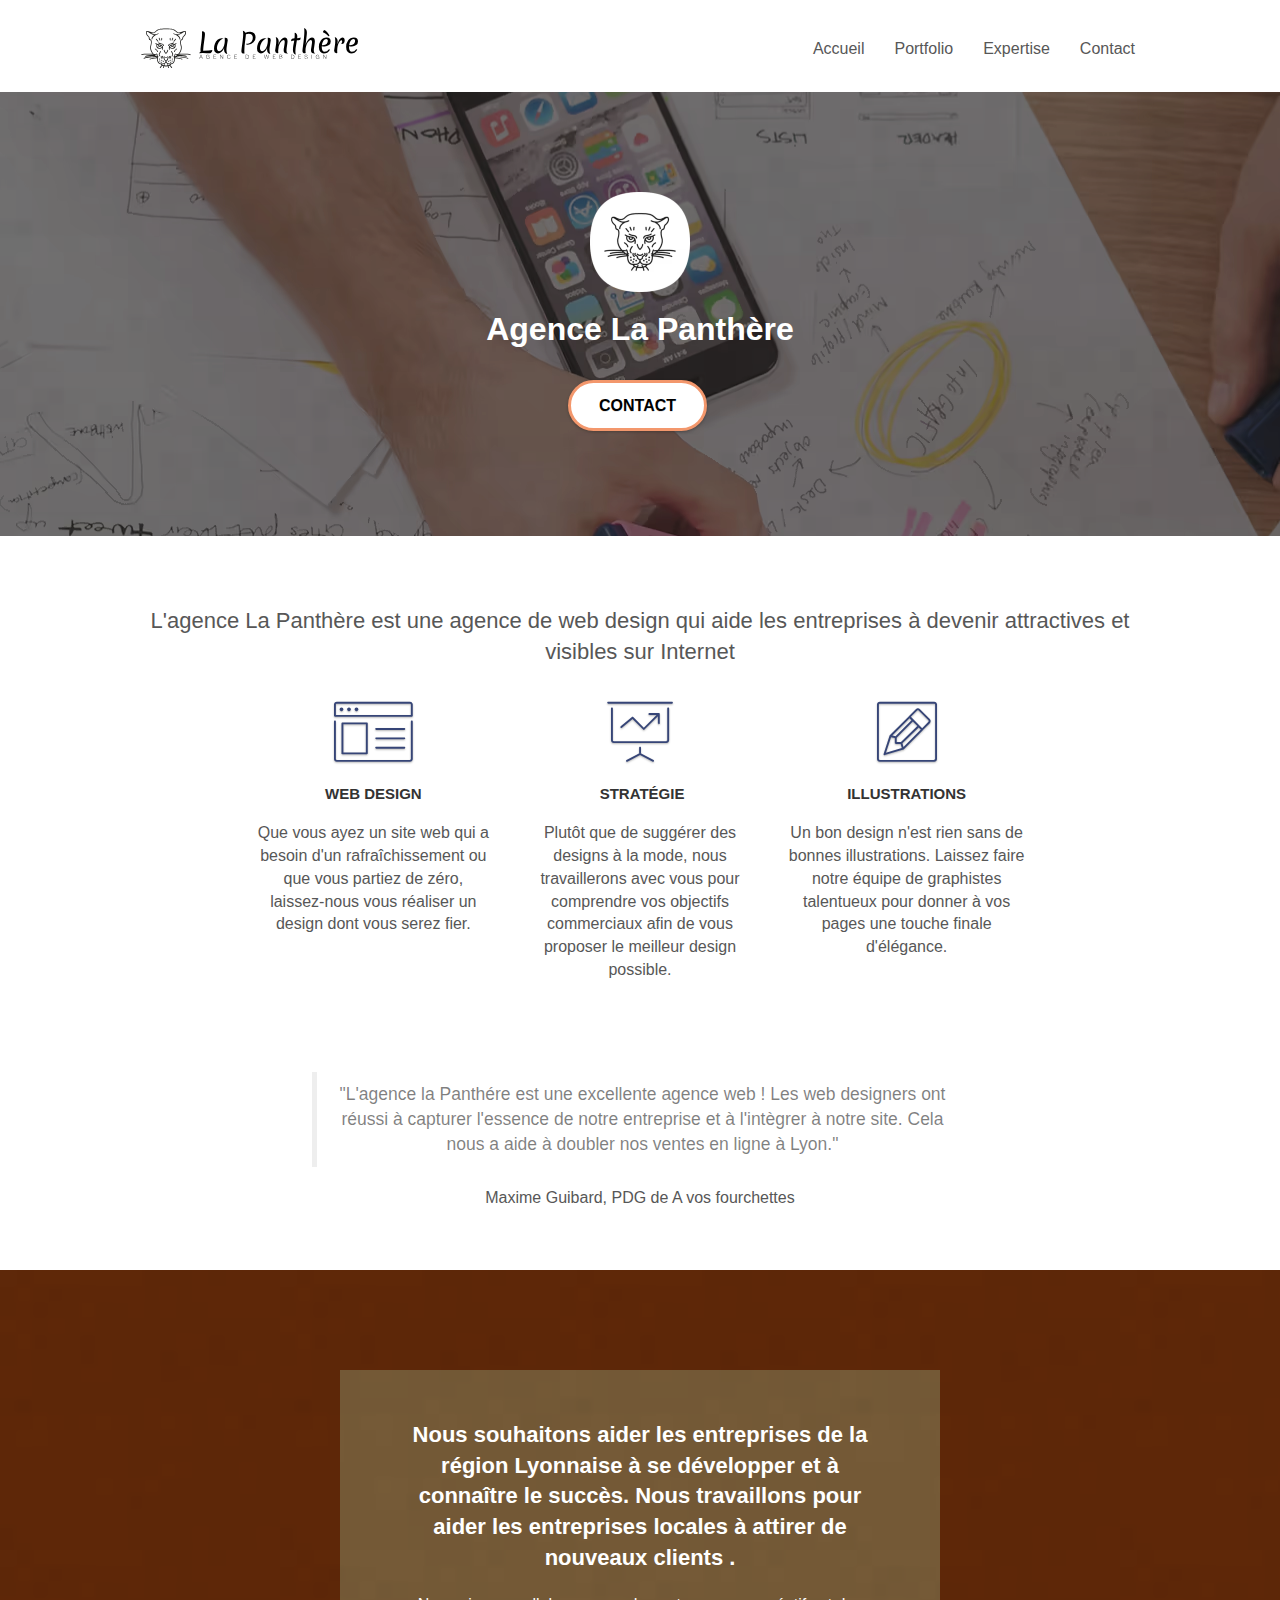
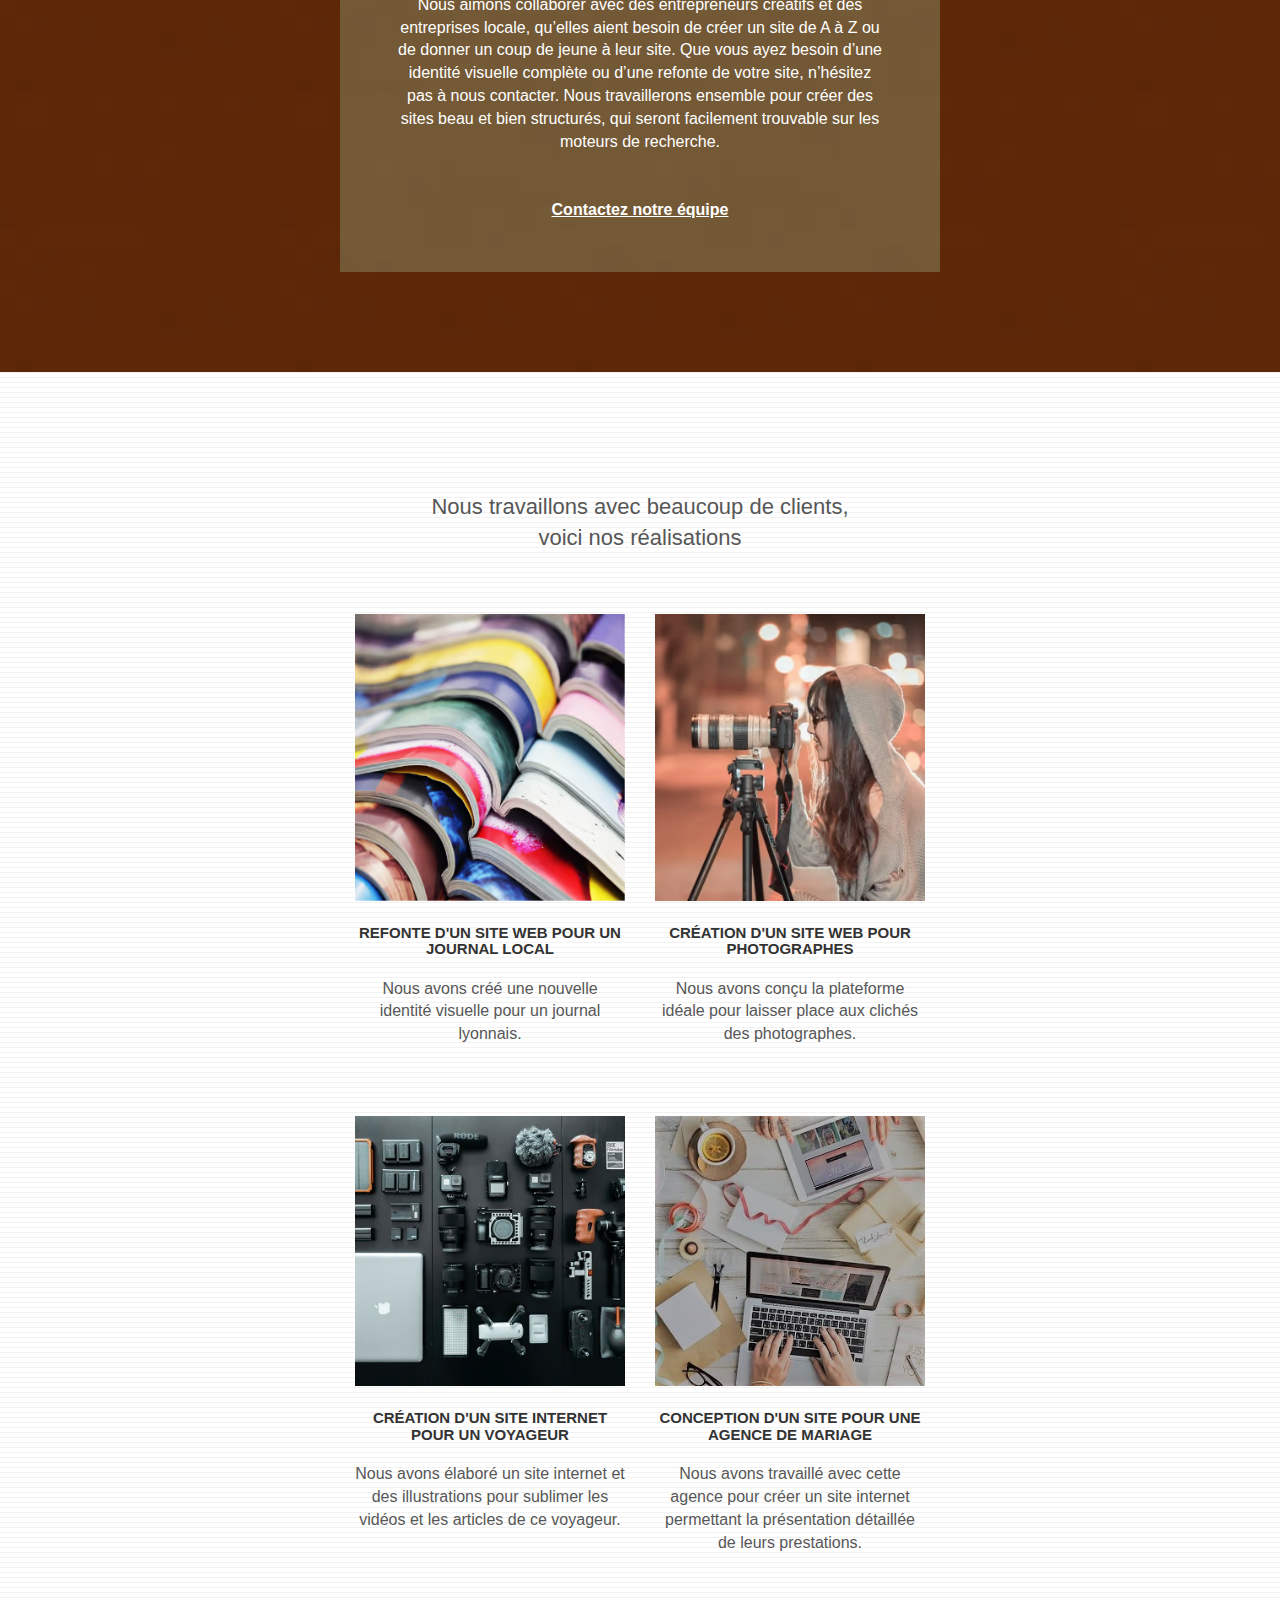
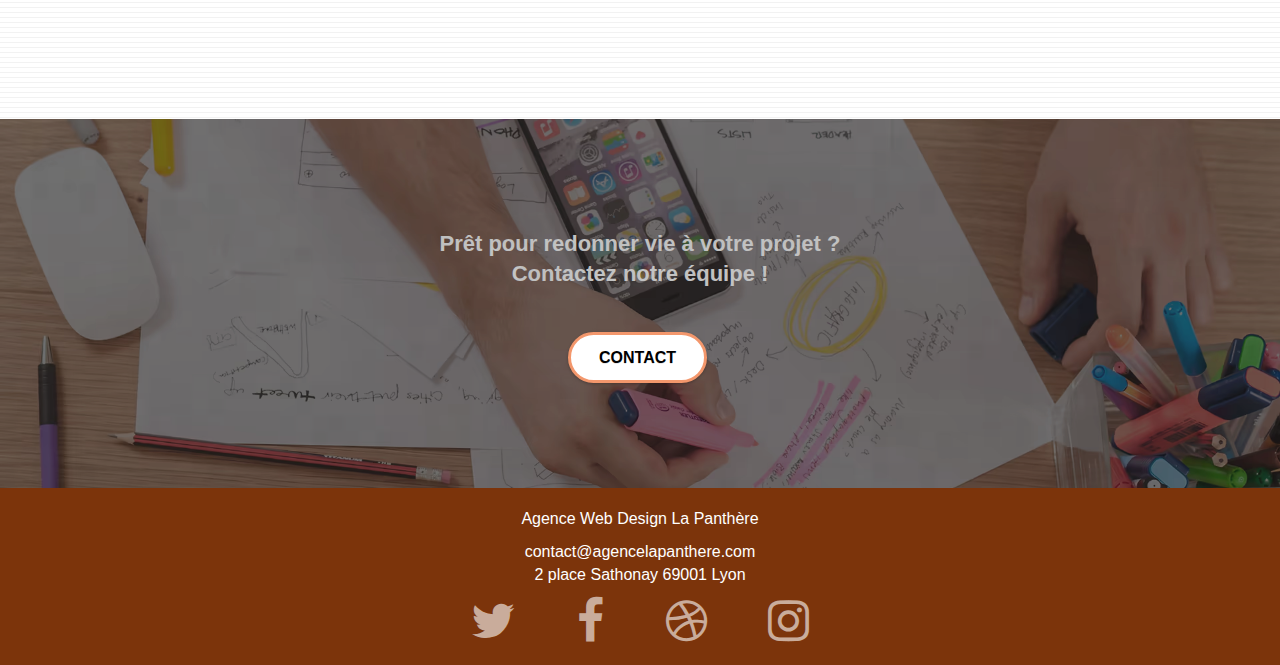
==== index.html @ c42a7b53 "gestion des images" ====
<!doctype html>
<html lang="fr">
<head>
    <meta charset="utf-8">
	<meta name="description" content=" A Lyon, La Panthère est une agence de web design dotée d’une équipe de graphistes talentueux. Après étude sérieuse de vos objectifs commerciaux, l’agence aide votre entreprise à créer son site internet unique pour se démarquer de vos concurrents.">
    <meta name="viewport" content="width=device-width, initial-scale=1.0, viewport-fit=cover">
	<meta http-equiv="cache-control" content="no-cache">
	<meta name="robots" content="all">
    
	<link rel="canonical" href="https://lysianebo.github.io/LaPanthere/">
	<link rel="shortcut icon" type="image/jpg" href="img/favicon.jpg">

    <link rel="stylesheet" type="text/css" href="css/et-line.css">
    <link rel="stylesheet" type="text/css" href="css/font-awesome.css">
    <link rel="stylesheet" type="text/css" href="css/bootstrap.css">
	<link rel="stylesheet" type="text/css" href="css/style.css">

    <title>Première Agence Web Design à Lyon Contact</title>
    
</head>
<body>
	<!-- Principal conteneur -->
	<main class="page-container">
		<!-- bloc-0 -->
		<section class="bloc bgc-white l-bloc " id="bloc-0">
			<div class="container bloc-sm">
				<nav class="navbar row">
					<div class="navbar-header">
						<a class="navbar-brand" href="index.html"><img src="img/agence-la-panthere-monochrome.svg" alt="logo de l'entreprise webdesign la panthère" height="40" /></a>
						<button id="nav-toggle" type="button" class="ui-navbar-toggle navbar-toggle" data-toggle="collapse" data-target=".navbar-1">
							<span class="sr-only">Toggle navigation</span><span class="icon-bar"></span><span class="icon-bar"></span><span class="icon-bar"></span>
						</button>
					</div>
					<div class="collapse navbar-collapse navbar-1 special-dropdown-nav">
						<ul class="site-navigation nav navbar-nav">
							<li><a href="#bloc-1-hero" title="Présentation">Accueil</a></li>
							<li><a href="#bloc-4-portfolio" title="Visitez notre portfolio">Portfolio</a></li>
							<li><a href="#bloc-2-services" title="Nos compétences">Expertise</a></li>
							<li><a href="contact.html" title="Contactez-nous">Contact</a></li>
						</ul>
					</div>
				</nav>
			</div>
		</section>
		<!-- bloc-0 END -->
		<!-- bloc-1-presentation -->
		<section class="bloc bgc-dark-slate-blue bg-banniere d-bloc bg-t-edge bloc-bg-texture texture-paper b-parallax" id="bloc-1-hero">
			<div class="container bloc-lg">
				<div class="row tight-width-whitespace">
					<div class="col-sm-12">
						<img src="img/logo.avif" class="center-block image-resize-mode" width="100" alt="logo de l'agence  lyonnaise web design la panthère" >
						<h1 class="text-center hero-bloc-text tc-white">
							Agence La Panthère
						</h1>
						<div class="text-center">
							<a href="contact.html#form_1" class="btn btn-lg btn-clean btn-rd cta-hero btn-atomic-tangerine"
							  id="cta-hero" title="formulaire de contact">Contact</a>
						  </div>
					</div>
				</div>
			</div>
		</section>
		<!-- bloc-1-presentation END -->
		<!-- bloc-2-services -->
		<section class="bloc bgc-white l-bloc" id="bloc-2-services">
			<div class="container bloc-md">
				<div class="row">
					<h2 class="col-sm-12 text-center">
						L'agence La Panthère est une agence de web design qui aide les entreprises à devenir attractives et visibles sur Internet
					</h2>
				</div>
				<div class="row voffset-lg med-width-whitespace">
					<div class="col-sm-4">
						<div class="text-center">
							<span class="et-icon-browser sm-shadow icon-dark-slate-blue icons icon-lg"></span>
						</div>
						<h3 class="mg-md text-center">
							Web design
						</h3>
						<p class="text-center ">
							Que vous ayez un site web qui a besoin d'un rafraîchissement ou que vous partiez de zéro, laissez-nous vous réaliser un design dont vous serez fier.
						</p>
					</div>
					<div class="col-sm-4">
						<div class="text-center">
							<span class="et-icon-presentation sm-shadow icon-dark-slate-blue icons icon-lg"></span>
						</div>
						<h3 class="mg-md text-center">
							&nbsp;Stratégie
						</h3>
						<p class="text-center ">
							Plutôt que de suggérer des designs à la mode, nous travaillerons avec vous pour comprendre vos objectifs commerciaux afin de vous proposer le meilleur design possible.<br>
						</p>
					</div>
					<div class="col-sm-4">
						<div class="text-center">
							<span class="et-icon-edit sm-shadow icon-dark-slate-blue icons icon-lg"></span>
						</div>
						<h3 class="mg-md text-center">
							Illustrations
						</h3>
						<p class="text-center ">
							Un bon design n'est rien sans de bonnes illustrations. Laissez faire notre équipe de graphistes talentueux pour donner à vos pages une touche finale d'élégance.
						</p>
					</div>
				</div>
				<div class="row voffset-lg voffset">
					<div class="col-xs-12 col-md-8 col-md-offset-2 text-center">
						<blockquote class="temoignage">
							"L'agence la Panthére est une excellente agence web ! Les web designers ont réussi à capturer l'essence de notre entreprise et à l'intègrer à notre site. Cela nous a aide à doubler nos ventes en ligne à Lyon."
						</blockquote>
							<p class="temoignage">Maxime Guibard, PDG de A vos fourchettes</p>
					</div>
				</div>
			</div>
		</section>
		<!-- bloc-2-services END -->
		<!-- bloc-3-what-i-do -->
		<section class="bloc tc-white bgc-atomic-tangerine bg-presentation d-bloc bloc-bg-texture texture-paper b-parallax" id="bloc-3-what-i-do">
			<div class="container bloc-lg">
				<div class="row tight-width-whitespace black-background">
					<div class="col-sm-12">
						<h2 class="mg-md text-center tc-white">
							Nous souhaitons aider les entreprises de la région Lyonnaise à se développer et à connaître le succès. Nous travaillons pour aider les entreprises locales à attirer de nouveaux clients .<br>
						</h2>
						<p class="text-center white">
							Nous aimons collaborer avec des entrepreneurs créatifs et des entreprises locale, qu’elles aient besoin de créer un site de A à Z ou de donner un coup de jeune à leur site. Que vous ayez besoin d’une identité visuelle complète ou d’une refonte de votre site, n’hésitez pas à nous contacter. Nous travaillerons ensemble pour créer des sites beau et bien structurés, qui seront facilement trouvable sur les moteurs de recherche. <br><br><br>
							<a class="ltc-white bold-link" href="mailto:contact@agencelapanthere.com">Contactez notre équipe</a>
						</p>
					</div>
				</div>
			</div>
		</section>
		<!-- bloc-3-what-i-do END -->
		<!-- bloc-4-portfolio -->
		<section class="bloc bgc-white bg-lines-h2-bg bg-repeat l-bloc" id="bloc-4-portfolio">
			<div class="container bloc-lg">
				<div class="row">
					<div class="col-sm-12 text-center">
						<h2>Nous travaillons avec beaucoup de clients, <br> voici nos réalisations</h2>
					</div>
				</div>
				<div class="row tight-width-whitespace portfolio-row">
					<div class="col-sm-6">
					  <a href="#" data-lightbox="img/journal.avif" data-gallery-id="gallery-1"
						data-caption="Refonte d'un site web pour un journal local" data-frame="snapshot-lb">
						<img src="img/journal.avif" class="img-responsive portfolio-thumb"
						  alt="Refonte site web journal local" width="320" height="320">
					  </a>
					  <h3 class="mg-md text-center text-width">
						Refonte d'un site web pour un journal local
					  </h3>
					  <p class="mg-md text-center text-width">
						Nous avons créé une nouvelle identité visuelle pour un journal
						lyonnais.
					  </p>
					</div>
					<div class="col-sm-6">
					  <a href="#" data-lightbox="img/photographe.avif" data-gallery-id="gallery-1"
						data-caption="Création d'un site web pour photographes" data-frame="snapshot-lb">
						<img src="img/photographe.avif" class="img-responsive portfolio-thumb"
						  alt="Création d'une plateforme pour photographes" width="320" height="320" >
					  </a>
					  <h3 class="mg-md text-center text-width">
						Création d'un site web pour photographes
					  </h3>
					  <p class="mg-md text-center text-width">
						Nous avons conçu la plateforme idéale pour laisser place aux
						clichés des photographes.
					  </p>
					</div>
				  </div>
				  <div class="row tight-width-whitespace portfolio-row">
					<div class="col-sm-6">
					  <a href="#" data-lightbox="img/voyageur.avif" data-gallery-id="gallery-1"
						data-caption="Création d'un site internet pour un voyageur" data-frame="snapshot-lb">
						<img src="img/voyageur.avif" class="img-responsive portfolio-thumb"
						  alt="Création d'un site web pour voyageur" width="320" height="320" loading="lazy">
					  </a>
					  <h3 class="mg-md text-center text-width">
						Création d'un site internet pour un voyageur
					  </h3>
					  <p class="mg-md text-center text-width">
						Nous avons élaboré un site internet et des illustrations pour
						sublimer les vidéos et les articles de ce voyageur.
					  </p>
					</div>
					<div class="col-sm-6">
					  <a href="#" data-lightbox="img/mariage.avif" data-gallery-id="gallery-1"
						data-caption="Conception d'un site pour une agence de mariage" data-frame="snapshot-lb">
						<img src="img/mariage.avif" class="img-responsive portfolio-thumb"
						  alt="Création d'un site web pour agence de mariage" width="320" height="320" loading="lazy">
					  </a>
					  <h3 class="mg-md text-center text-width">
						Conception d'un site pour une agence de mariage
					  </h3>
					  <p class="mg-md text-center text-width">
						Nous avons travaillé avec cette agence pour créer un site
						internet permettant la présentation détaillée de leurs
						prestations.
					  </p>
					</div>
				</div>
			</div>
		</section>
		<!-- bloc-4-portfolio END -->
		<!-- bloc-5-cta -->
		<section class="bloc bgc-dark-slate-blue bg-banniere d-bloc bloc-bg-texture texture-paper" id="bloc-5-cta">
			<div class="container bloc-lg">
				<div class="row">
					<h2 class="mg-md text-center tc-white">
						Prêt pour redonner vie à votre projet ?<br>Contactez notre équipe !
					</h2>
					<div class="col-sm-12 text-center">
						<a href="contact.html" class="btn btn-atomic-tangerine btn-clean btn-rd btn-lg cta-hero">Contact</a>
					</div>
				</div>
			</div>
		</section>
		<!-- bloc-5-cta END -->
	</main>
	<!-- Principal conteneur END -->
	<!-- Footer - bloc-8 -->
	<footer class="bloc bgc-atomic-tangerine d-bloc" id="bloc-8">
		<div class="container bloc-sm">
			<div class="row">
				<p class="text-center white">Agence Web Design La Panthère</p>
				<p class="text-center white">contact@agencelapanthere.com<br />2 place Sathonay 69001 Lyon</p>
				<div class="row row-no-gutters social">
					<a class="social" href="https://twitter.com/" aria-label="Twitter" title="Suivez-nous sur Twitter"
					target="_blank"><i class="fa fa-twitter icon-md"></i></a>
					<a class="social" href="https://fr-fr.facebook.com/" aria-label="Facebook"
					title="Suivez-nous sur Facebook" target="_blank"><i class="fa fa-facebook icon-md"></i></a>
					<a class="social" href="https://dribbble.com/" aria-label="Dribble" title="Suivez-nous sur Dribble"
					target="_blank"><i class="fa fa-dribbble icon-md"></i></a>
					<a class="social" href="https://www.instagram.com/" aria-label="Instagram"
					title="Suivez-nous sur Instagram" target="_blank"><i class="fa fa-instagram icon-md"></i></a>
				</div>
			</div>
		</div>
    </footer>
	<!-- Footer - bloc-8 END -->
	<!-- Scripts -->
	<script src="js/jquery-2.1.0.js"></script>
	<script src="js/bootstrap.js"></script>
	<script src="js/blocs.js"></script>
	<script src="js/jquery.touchSwipe.js"></script>
</body>
</html>
---- css/et-line.css ----
@font-face {
    font-family: et-line;
    src: url(../fonts/et-line.eot);
    src: url(../fonts/et-line.eot?#iefix) format('embedded-opentype'), url(../fonts/et-line.woff) format('woff'), url(../fonts/et-line.ttf) format('truetype'), url(../fonts/et-line.svg#et-line) format('svg');
    font-weight: 400;
    font-style: normal
}

.et-icon-adjustments,
.et-icon-alarmclock,
.et-icon-anchor,
.et-icon-aperture,
.et-icon-attachment,
.et-icon-bargraph,
.et-icon-basket,
.et-icon-beaker,
.et-icon-bike,
.et-icon-book-open,
.et-icon-briefcase,
.et-icon-browser,
.et-icon-calendar,
.et-icon-camera,
.et-icon-caution,
.et-icon-chat,
.et-icon-circle-compass,
.et-icon-clipboard,
.et-icon-clock,
.et-icon-cloud,
.et-icon-compass,
.et-icon-desktop,
.et-icon-dial,
.et-icon-document,
.et-icon-documents,
.et-icon-download,
.et-icon-dribbble,
.et-icon-edit,
.et-icon-envelope,
.et-icon-expand,
.et-icon-facebook,
.et-icon-flag,
.et-icon-focus,
.et-icon-gears,
.et-icon-genius,
.et-icon-gift,
.et-icon-global,
.et-icon-globe,
.et-icon-googleplus,
.et-icon-grid,
.et-icon-happy,
.et-icon-hazardous,
.et-icon-heart,
.et-icon-hotairballoon,
.et-icon-hourglass,
.et-icon-key,
.et-icon-laptop,
.et-icon-layers,
.et-icon-lifesaver,
.et-icon-lightbulb,
.et-icon-linegraph,
.et-icon-linkedin,
.et-icon-lock,
.et-icon-magnifying-glass,
.et-icon-map,
.et-icon-map-pin,
.et-icon-megaphone,
.et-icon-mic,
.et-icon-mobile,
.et-icon-newspaper,
.et-icon-notebook,
.et-icon-paintbrush,
.et-icon-paperclip,
.et-icon-pencil,
.et-icon-phone,
.et-icon-picture,
.et-icon-pictures,
.et-icon-piechart,
.et-icon-presentation,
.et-icon-pricetags,
.et-icon-printer,
.et-icon-profile-female,
.et-icon-profile-male,
.et-icon-puzzle,
.et-icon-quote,
.et-icon-recycle,
.et-icon-refresh,
.et-icon-ribbon,
.et-icon-rss,
.et-icon-sad,
.et-icon-scissors,
.et-icon-scope,
.et-icon-search,
.et-icon-shield,
.et-icon-speedometer,
.et-icon-strategy,
.et-icon-streetsign,
.et-icon-tablet,
.et-icon-target,
.et-icon-telescope,
.et-icon-toolbox,
.et-icon-tools,
.et-icon-tools-2,
.et-icon-trophy,
.et-icon-tumblr,
.et-icon-twitter,
.et-icon-upload,
.et-icon-video,
.et-icon-wallet,
.et-icon-wine {
    font-family: et-line;
    speak: none;
    font-style: normal;
    font-weight: 400;
    font-variant: normal;
    text-transform: none;
    line-height: 1;
    -webkit-font-smoothing: antialiased;
    -moz-osx-font-smoothing: grayscale;
    display: inline-block
}

.et-icon-mobile:before {
    content: "\e000"
}

.et-icon-laptop:before {
    content: "\e001"
}

.et-icon-desktop:before {
    content: "\e002"
}

.et-icon-tablet:before {
    content: "\e003"
}

.et-icon-phone:before {
    content: "\e004"
}

.et-icon-document:before {
    content: "\e005"
}

.et-icon-documents:before {
    content: "\e006"
}

.et-icon-search:before {
    content: "\e007"
}

.et-icon-clipboard:before {
    content: "\e008"
}

.et-icon-newspaper:before {
    content: "\e009"
}

.et-icon-notebook:before {
    content: "\e00a"
}

.et-icon-book-open:before {
    content: "\e00b"
}

.et-icon-browser:before {
    content: "\e00c"
}

.et-icon-calendar:before {
    content: "\e00d"
}

.et-icon-presentation:before {
    content: "\e00e"
}

.et-icon-picture:before {
    content: "\e00f"
}

.et-icon-pictures:before {
    content: "\e010"
}

.et-icon-video:before {
    content: "\e011"
}

.et-icon-camera:before {
    content: "\e012"
}

.et-icon-printer:before {
    content: "\e013"
}

.et-icon-toolbox:before {
    content: "\e014"
}

.et-icon-briefcase:before {
    content: "\e015"
}

.et-icon-wallet:before {
    content: "\e016"
}

.et-icon-gift:before {
    content: "\e017"
}

.et-icon-bargraph:before {
    content: "\e018"
}

.et-icon-grid:before {
    content: "\e019"
}

.et-icon-expand:before {
    content: "\e01a"
}

.et-icon-focus:before {
    content: "\e01b"
}

.et-icon-edit:before {
    content: "\e01c"
}

.et-icon-adjustments:before {
    content: "\e01d"
}

.et-icon-ribbon:before {
    content: "\e01e"
}

.et-icon-hourglass:before {
    content: "\e01f"
}

.et-icon-lock:before {
    content: "\e020"
}

.et-icon-megaphone:before {
    content: "\e021"
}

.et-icon-shield:before {
    content: "\e022"
}

.et-icon-trophy:before {
    content: "\e023"
}

.et-icon-flag:before {
    content: "\e024"
}

.et-icon-map:before {
    content: "\e025"
}

.et-icon-puzzle:before {
    content: "\e026"
}

.et-icon-basket:before {
    content: "\e027"
}

.et-icon-envelope:before {
    content: "\e028"
}

.et-icon-streetsign:before {
    content: "\e029"
}

.et-icon-telescope:before {
    content: "\e02a"
}

.et-icon-gears:before {
    content: "\e02b"
}

.et-icon-key:before {
    content: "\e02c"
}

.et-icon-paperclip:before {
    content: "\e02d"
}

.et-icon-attachment:before {
    content: "\e02e"
}

.et-icon-pricetags:before {
    content: "\e02f"
}

.et-icon-lightbulb:before {
    content: "\e030"
}

.et-icon-layers:before {
    content: "\e031"
}

.et-icon-pencil:before {
    content: "\e032"
}

.et-icon-tools:before {
    content: "\e033"
}

.et-icon-tools-2:before {
    content: "\e034"
}

.et-icon-scissors:before {
    content: "\e035"
}

.et-icon-paintbrush:before {
    content: "\e036"
}

.et-icon-magnifying-glass:before {
    content: "\e037"
}

.et-icon-circle-compass:before {
    content: "\e038"
}

.et-icon-linegraph:before {
    content: "\e039"
}

.et-icon-mic:before {
    content: "\e03a"
}

.et-icon-strategy:before {
    content: "\e03b"
}

.et-icon-beaker:before {
    content: "\e03c"
}

.et-icon-caution:before {
    content: "\e03d"
}

.et-icon-recycle:before {
    content: "\e03e"
}

.et-icon-anchor:before {
    content: "\e03f"
}

.et-icon-profile-male:before {
    content: "\e040"
}

.et-icon-profile-female:before {
    content: "\e041"
}

.et-icon-bike:before {
    content: "\e042"
}

.et-icon-wine:before {
    content: "\e043"
}

.et-icon-hotairballoon:before {
    content: "\e044"
}

.et-icon-globe:before {
    content: "\e045"
}

.et-icon-genius:before {
    content: "\e046"
}

.et-icon-map-pin:before {
    content: "\e047"
}

.et-icon-dial:before {
    content: "\e048"
}

.et-icon-chat:before {
    content: "\e049"
}

.et-icon-heart:before {
    content: "\e04a"
}

.et-icon-cloud:before {
    content: "\e04b"
}

.et-icon-upload:before {
    content: "\e04c"
}

.et-icon-download:before {
    content: "\e04d"
}

.et-icon-target:before {
    content: "\e04e"
}

.et-icon-hazardous:before {
    content: "\e04f"
}

.et-icon-piechart:before {
    content: "\e050"
}

.et-icon-speedometer:before {
    content: "\e051"
}

.et-icon-global:before {
    content: "\e052"
}

.et-icon-compass:before {
    content: "\e053"
}

.et-icon-lifesaver:before {
    content: "\e054"
}

.et-icon-clock:before {
    content: "\e055"
}

.et-icon-aperture:before {
    content: "\e056"
}

.et-icon-quote:before {
    content: "\e057"
}

.et-icon-scope:before {
    content: "\e058"
}

.et-icon-alarmclock:before {
    content: "\e059"
}

.et-icon-refresh:before {
    content: "\e05a"
}

.et-icon-happy:before {
    content: "\e05b"
}

.et-icon-sad:before {
    content: "\e05c"
}

.et-icon-facebook:before {
    content: "\e05d"
}

.et-icon-twitter:before {
    content: "\e05e"
}

.et-icon-googleplus:before {
    content: "\e05f"
}

.et-icon-rss:before {
    content: "\e060"
}

.et-icon-tumblr:before {
    content: "\e061"
}

.et-icon-linkedin:before {
    content: "\e062"
}

.et-icon-dribbble:before {
    content: "\e063"
}
---- css/style.css ----
body {
    margin: 0;
    padding: 0;
    background: #FFF;
    overflow-x: hidden;
    -webkit-font-smoothing: antialiased;
    -moz-osx-font-smoothing: grayscale;
}

a,
button {
    transition: all .3s ease-in-out;
    outline: none!important;
}

a:hover {
    text-decoration: none;
    cursor: pointer;
}

#page-loading-blocs-notifaction {
    position: fixed;
    top: 0;
    bottom: 0;
    width: 100%;
    z-index: 100000;
    background: #FFFFFF url("img/pageload-spinner.gif") no-repeat center center;
}

.bloc {
    width: 100%;
    clear: both;
    background: 50% 50% no-repeat;
    padding: 0 50px;
    -webkit-background-size: cover;
    -moz-background-size: cover;
    -o-background-size: cover;
    background-size: cover;
    position: relative;
}

.bloc .container {
    padding-left: 0;
    padding-right: 0;
}

.bloc-lg {
    padding: 100px 50px;
}

.bloc-md {
    padding: 50px;
}

.bloc-sm {
    padding: 20px 50px;
}

.bg-center,
.bg-l-edge,
.bg-r-edge,
.bg-t-edge,
.bg-b-edge,
.bg-tl-edge,
.bg-bl-edge,
.bg-tr-edge,
.bg-br-edge,
.bg-repeat {
    -webkit-background-size: auto!important;
    -moz-background-size: auto!important;
    -o-background-size: auto!important;
    background-size: auto!important;
}

.bg-repeat {
    background: repeat;
}

.bg-t-edge {
    background: top no-repeat;
}

.bloc-bg-texture::before {
    content: "";
    background-size: 2px 2px;
    position: absolute;
    top: 0;
    bottom: 0;
    left: 0;
    right: 0;
}

.texture-paper::before {
    background: url("../img/texture-paper.avif");
    background-size: 280px 280px;
}

.b-parallax {
    background-attachment: fixed;
}

.d-bloc {
    color: rgba(255, 255, 255, .7);
}

.d-bloc button:hover {
    color: rgba(255, 255, 255, .9);
}

.d-bloc .icon-round,
.d-bloc .icon-square,
.d-bloc .icon-rounded,
.d-bloc .icon-semi-rounded-a,
.d-bloc .icon-semi-rounded-b {
    border-color: rgba(255, 255, 255, .9);
}

.d-bloc .divider-h span {
    border-color: rgba(255, 255, 255, .2);
}

.d-bloc .a-btn,
.d-bloc .navbar a,
.d-bloc .navbar-brand,
.d-bloc a .icon-sm,
.d-bloc a .icon-md,
.d-bloc a .icon-lg,
.d-bloc a .icon-xl,
.d-bloc h1 a,
.d-bloc h2 a,
.d-bloc h3 a,
.d-bloc h4 a,
.d-bloc h5 a,
.d-bloc h6 a,
.d-bloc p a {
    color: rgba(255, 255, 255, .6);
}

.d-bloc .a-btn:hover,
.d-bloc .navbar a:hover,
.d-bloc .navbar-brand:hover,
.d-bloc a:hover .icon-sm,
.d-bloc a:hover .icon-md,
.d-bloc a:hover .icon-lg,
.d-bloc a:hover .icon-xl,
.d-bloc h1 a:hover,
.d-bloc h2 a:hover,
.d-bloc h3 a:hover,
.d-bloc h4 a:hover,
.d-bloc h5 a:hover,
.d-bloc h6 a:hover,
.d-bloc p a:hover {
    color: rgba(255, 255, 255, 1);
}

.d-bloc .navbar-toggle .icon-bar {
    background: rgba(255, 255, 255, 1);
}

.d-bloc .btn-wire,
.d-bloc .btn-wire:hover {
    color: rgba(255, 255, 255, 1);
    border-color: rgba(255, 255, 255, 1);
}

.d-bloc .panel {
    color: rgba(0, 0, 0, .5);
}

.d-bloc .panel button:hover {
    color: rgba(0, 0, 0, .7);
}

.d-bloc .panel icon {
    border-color: rgba(0, 0, 0, .7);
}

.d-bloc .panel .divider-h span {
    border-color: rgba(0, 0, 0, .1);
}

.d-bloc .panel .a-btn {
    color: rgba(0, 0, 0, .6);
}

.d-bloc .panel .a-btn:hover {
    color: rgba(0, 0, 0, 1);
}

.d-bloc .panel .btn-wire,
.d-bloc .panel .btn-wire:hover {
    color: rgba(0, 0, 0, .7);
    border-color: rgba(0, 0, 0, .3);
}

.d-bloc .panel,
.l-bloc {
    color: rgba(0, 0, 0, .5);
}

.d-bloc .panel button:hover,
.l-bloc button:hover {
    color: rgba(0, 0, 0, .7);
}

.l-bloc .icon-round,
.l-bloc .icon-square,
.l-bloc .icon-rounded,
.l-bloc .icon-semi-rounded-a,
.l-bloc .icon-semi-rounded-b {
    border-color: rgba(0, 0, 0, .7);
}

.d-bloc .panel .divider-h span,
.l-bloc .divider-h span {
    border-color: rgba(0, 0, 0, .1);
}

.d-bloc .panel .a-btn,
.l-bloc .a-btn,
.l-bloc .navbar a,
.l-bloc .navbar-brand,
.l-bloc a .icon-sm,
.l-bloc a .icon-md,
.l-bloc a .icon-lg,
.l-bloc a .icon-xl,
.l-bloc h1 a,
.l-bloc h2 a,
.l-bloc h3 a,
.l-bloc h4 a,
.l-bloc h5 a,
.l-bloc h6 a,
.l-bloc p a {
    color: rgba(0, 0, 0, .6);
}

.d-bloc .panel .a-btn:hover,
.l-bloc .a-btn:hover,
.l-bloc .navbar a:hover,
.l-bloc .navbar-brand:hover,
.l-bloc a:hover .icon-sm,
.l-bloc a:hover .icon-md,
.l-bloc a:hover .icon-lg,
.l-bloc a:hover .icon-xl,
.l-bloc h1 a:hover,
.l-bloc h2 a:hover,
.l-bloc h3 a:hover,
.l-bloc h4 a:hover,
.l-bloc h5 a:hover,
.l-bloc h6 a:hover,
.l-bloc p a:hover {
    color: rgba(0, 0, 0, 1);
}

.l-bloc .navbar-toggle .icon-bar {
    color: rgba(0, 0, 0, .6);
}

.d-bloc .panel .btn-wire,
.d-bloc .panel .btn-wire:hover,
.l-bloc .btn-wire,
.l-bloc .btn-wire:hover {
    color: rgba(0, 0, 0, .7);
    border-color: rgba(0, 0, 0, .3);
}

.voffset {
    margin-top: 30px;
}

.voffset-lg {
    margin-top: 80px;
}

.row-no-gutters {
    display: flex;
    justify-content: space-between;
}

.row.row-no-gutters > [class^="col-"],
.row.row-no-gutters > [class*=" col-"] {
    padding-right: 0;
    padding-left: 0;
}

#bloc-1-hero h1 {
    font-size: 32px;
}

.navbar {
    margin-bottom: 0;
    z-index: 1;
}

.navbar-brand {
    height: auto;
    padding: 3px 15px;
    font-size: 25px;
    font-weight: normal;
    font-weight: 600;
    line-height: 44px;
}

.navbar-brand img {
    max-height: 200px;
    margin: 0 5px 0 0;
    display: inline;
}

.navbar-brand img[src$=svg] {
    min-width: 100px;
}

.nav-center .navbar-brand img {
    margin: 0;
}

.navbar .nav {
    padding-top: 2px;
    margin-right: -16px;
    float: right;
    z-index: 1;
}

.nav > li {
    float: left;
    margin-top: 4px;
    font-size: 16px;
}

.navbar-nav .open .dropdown-menu > li > a {
    text-align: inherit;
}

.nav > li a:hover,
.nav > li a:focus {
    background: transparent;
}

.navbar-toggle {
    margin: 10px 10px 0 0;
    border: 0px;
}

.navbar-toggle:hover {
    background: transparent!important;
}

.navbar-toggle .icon-bar {
    background-color: rgba(0, 0, 0, .5);
    width: 26px;
}

.nav-invert .navbar .nav {
    float: left;
}

.nav-invert .navbar-header,
.nav-invert .navbar-brand {
    float: right;
    position: relative;
    z-index: 2;
}

@media (min-width: 768px) {
    .site-navigation {
        position: absolute;
        top: 50%;
        right: 20px;
        transform: translate(0, -50%);
        -webkit-transform: translateY(-50%);
    }
    .nav > li .dropdown-menu a,
    .nav > li .dropdown-menu a:hover {
        color: #484848;
    }
    .nav-invert .site-navigation {
        left: 0;
        right: 0;
    }
    .nav-center {
        text-align: center;
    }
    .nav-center .navbar-header {
        width: 100%;
    }
    .nav-center .navbar-header,
    .nav-center .navbar-brand,
    .nav-center .nav > li {
        float: none;
        display: inline-block;
    }
    .nav-center .site-navigation {
        position: relative;
        width: 100%;
        right: 0;
        margin-right: 0px;
        margin-top: 20px;
    }
    .nav-center.mini-nav .navbar-toggle {
        float: none;
        margin: 10px auto 0;
    }
}

.nav > li > .dropdown a {
    background: none!important;
    display: block;
    padding: 14px 15px;
}

nav .caret {
    margin: 0 5px;
}

.dropdown-menu .dropdown-menu {
    top: -8px;
    left: 100%;
}

.dropdown-menu .dropmenu-flow-right {
    top: 100%;
    left: 0;
    margin-left: -1px;
    border-top-left-radius: 0;
    border-top-right-radius: 0;
}

.dropdown-menu .dropdown span {
    border: 4px solid black;
    border-top-color: transparent;
    border-right-color: transparent;
    border-bottom-color: transparent;
    margin: 6px -5px 0 0!important;
    float: right;
}

.mg-md {
    margin-top: 10px;
    margin-bottom: 20px;
}

.mg-lg {
    margin-top: 10px;
    margin-bottom: 40px;
}

.btn {
    margin: 0 5px 5px 0;
}

.btn.pull-right {
    margin: 0 0 5px 5px;
}

.btn-d,
.btn-d:hover,
.btn-d:focus {
    color: #FFF;
    background: rgba(0, 0, 0, .3);
}

button {
    outline: none!important;
}

.btn-rd {
    border-radius: 40px;
}

.btn-clean {
    border: 1px solid rgba(0, 0, 0, .08);
    border-bottom-color: rgba(0, 0, 0, .1);
    text-shadow: 0 1px 0 rgba(0, 0, 1, .1);
    box-shadow: 0 1px 3px rgba(0, 0, 1, .25), inset 0 1px 0 0 rgba(255, 255, 255, .15);
}

.icon-md {
    font-size: 48px!important;
}

.icon-lg {
    font-size: 60px!important;
}

.sm-shadow {
    text-shadow: 0 1px 2px rgba(0, 0, 0, .3);
}

.panel-sq,
.panel-sq .panel-heading,
.panel-sq .panel-footer {
    border-radius: 0;
}

.panel-rd {
    border-radius: 30px;
}

.panel-rd .panel-heading {
    border-radius: 29px 29px 0 0;
}

.panel-rd .panel-footer {
    border-radius: 0 0 29px 29px;
}

.form-control {
    border-color: rgba(0, 0, 0, .1);
    box-shadow: none;
}

.scrollToTop {
    width: 40px;
    height: 40px;
    position: fixed;
    bottom: 20px;
    right: 20px;
    opacity: 0;
    z-index: 500;
    transition: all .3s ease-in-out;
}

.scrollToTop span {
    margin-top: 6px;
}

.showScrollTop {
    font-size: 14px;
    opacity: 1;
}

a[data-lightbox] {
    position: relative;
    display: block;
    text-align: center;
}

a[data-lightbox]:hover::before {
    content: "+";
    font-family: "HelveticaNeue-Light", "Helvetica Neue Light", "Helvetica Neue", Helvetica, Arial;
    font-size: 32px;
    width: 50px;
    height: 50px;
    margin-left: -25px;
    border-radius: 50%;
    background: rgba(0, 0, 0, .6);
    color: #FFF;
    font-weight: 100;
    z-index: 1;
    position: absolute;
    top: 50%;
    transform: translateY(-50%);
    -webkit-transform: translateY(-50%);
}

a[data-lightbox]:hover img {
    opacity: 0.6;
    -webkit-animation-fill-mode: none;
    animation-fill-mode: none;
}

#lightbox-modal {
    display: flex;
    align-items: center;
}

#lightbox-modal .modal-dialog {
    width: 90%;
    max-width: 900px;
    margin: 0 auto 0;
}

#lightbox-modal .modal-dialog img {
    max-height: 90vh;
    margin: 0 auto;
}

.lightbox-caption {
    padding: 20px;
    color: #FFF;
    background: rgba(0, 0, 0, .5);
    position: absolute;
    left: 15px;
    right: 15px;
    bottom: 5px;
}

.close-lightbox {
    color: #FFF;
    font-size: 30px;
    position: absolute;
    top: 20px;
    right: 20px;
    z-index: 20;
    background: rgba(0, 0, 0, .5);
    border: none;
    line-height: 30px;
    padding: 0 9px 5px;
    opacity: 0.3;
}

.close-lightbox:hover,
.next-lightbox:hover,
.prev-lightbox:hover {
    opacity: 1.0;
    color: #FFF;
}

.next-lightbox,
.prev-lightbox {
    font-size: 20px;
    color: rgba(255, 255, 255, .9);
    background: rgba(0, 0, 0, .5);
    transition: all .2s ease-in-out;
    position: absolute;
    top: 45%;
    z-index: 1;
    opacity: 0.4;
}

.next-lightbox {
    padding: 6px 8px 1px 13px;
    right: 25px;
}

.prev-lightbox {
    padding: 6px 13px 1px 10px;
    left: 25px;
}

.snapshot-lb .modal-body {
    padding-bottom: 45px;
}

.snapshot-lb .lightbox-caption {
    padding: 0;
    color: rgba(0, 0, 0, .5);
    background: none;
}

h1,
h2,
h3,
h4,
h5,
h6,
p,
label,
.btn,
a {
    font-family: "helvetica";
    font-weight: 400;
    color: #575757!important;
}

.container {
    max-width: 1000px;
}

.hero-bloc-text {
    font-size: 38px;
}

.hero-bloc-text-sub {
    font-size: 36px;
}

.statement-bloc-text {
    line-height: 26px;
    font-style: italic;
    font-size: 20px;
    text-align: center;
    font-weight: lighter;
    max-width: 520px;
    margin: auto auto auto auto;
}

p {
    font-size: 16px;
}

.tight-width-whitespace {
    max-width: 600px;
    margin: auto auto auto auto;
}

.h1 {
    font-size: 20px;
    font-family: "Open Sans";
}

.cta-hero {
    margin-top: 22px;
    color: #FFFFFF!important;
    text-transform: uppercase;
    padding: 12px 28px 12px 28px;
    font-size: 16px;
    font-weight: 700;
}

.social {
    max-width: 400px;
    margin: auto auto auto auto;
}

h2 {
    font-size: 22px;
    line-height: 1.4em;
}

h3 {
    font-size: 15px;
    text-transform: uppercase;
    font-weight: 700;
    color: #333333!important;
}

.med-width-whitespace {
    max-width: 800px;
    margin: auto auto auto auto;
    box-shadow: 0px 0px 0px #000000;
}

h1 {
    color: #333333!important;
}

h4 {
    color: #333333!important;
}

.icons {
    margin-bottom: 14px;
    margin-top: 24px;
}

.white {
    color: #FFFFFF!important;
}

.portfolio-thumb {
    margin-bottom: 24px;
}

.portfolio-row {
    margin-bottom: 44px;
    margin-top: 50px;
}

.avatar {
    box-shadow: 0px 4px 9px rgba(0, 0, 0, 0.3);
}

.black-background {
    background-color: rgba(165, 147, 99, 0.7);
    padding: 40px 40px 40px 40px;
}

.bold-link {
    font-weight: 900;
    text-decoration: underline!important;
}

.bgc-white {
    background-color: #FFFFFF;
}

.bgc-dark-slate-blue {
    background-color: #364577;
}

.bgc-atomic-tangerine {
    background-color: #7c340b;
}

.tc-white {
    color: #FFF!important;
    font-weight: 900;
}

.btn-atomic-tangerine {
    background: #FFF;
    color: #000!important;
    border: 3px solid #F3976C;
}

.btn-atomic-tangerine:hover {
    background: #c27956!important;
    color: #FFFFFF!important;
}

.ltc-white {
    color: #FFFFFF!important;
}

.ltc-white:hover {
    color: #cccccc!important;
}

.ltc-atomic-tangerine {
    color: #F3976C!important;
}

.ltc-atomic-tangerine:hover {
    color: #c27956!important;
}

.icon-dark-slate-blue {
    color: #364577!important;
    border-color: #364577!important;
}

.bg-dots-bg {
    background-image: url("../img/dots-bg.avif");
}

.bg-lines-h2-bg {
    background-image: url("../img/lines-h2-bg.png");
}

.bg-banniere {
    background-image: url("../img/agence-la-panthere.avif");
}

.bg-presentation {
    background-image: url("../img/image-de-presentation.avif");
}

@media (max-width: 1024px) {
    .bloc {
        padding-left: 20px;
        padding-right: 20px;
    }
    .bloc.full-width-bloc,
    .bloc-tile-2.full-width-bloc .container,
    .bloc-tile-3.full-width-bloc .container,
    .bloc-tile-4.full-width-bloc .container {
        padding-left: 0;
        padding-right: 0;
    }
}

@media (max-width: 992px) and (min-width: 768px) {
    .navbar .nav {
        max-width: 80%
    }
    .nav-center.navbar .nav {
        max-width: 100%
    }
}

@media only screen and (min-device-width: 768px) and (max-device-width: 1024px) and (orientation: landscape) {
    .b-parallax {
        background-attachment: scroll;
    }
}

@media only screen and (min-device-width: 1024px) and (max-device-width: 1366px) and (-webkit-min-device-pixel-ratio: 1.5) {
    .b-parallax {
        background-attachment: scroll;
    }
}

@media (max-width: 991px) {
    .container {
        width: 100%;
    }
    .b-parallax {
        background-attachment: scroll;
    }
    .page-container,
    #hero-bloc {
        overflow-x: hidden;
        position: relative;
    }
    .bloc {
        padding-left: constant(safe-area-inset-left);
        padding-right: constant(safe-area-inset-right);
    }
    .bloc-group,
    .bloc-group .bloc {
        display: block;
        width: 100%;
    }
    .bloc-fill-screen .fill-bloc-top-edge,
    .bloc-fill-screen .fill-bloc-bottom-edge {
        padding: 0 20px;
        padding-left: constant(safe-area-inset-left);
        padding-right: constant(safe-area-inset-right);
    }
}

@media (max-width: 767px) {
    .page-container {
        overflow-x: hidden;
        position: relative;
    }
    h1,
    h2,
    h3,
    h4,
    h5,
    h6,
    p,
    #disqus_thread {
        padding-left: 10px!important;
        padding-right: 10px!important;
    }
    .b-parallax {
        background-attachment: scroll;
    }
    .navbar .nav {
        padding-top: 0;
        border-top: 1px solid rgba(0, 0, 0, .2);
        float: none!important;
    }
    .navbar.row {
        margin-left: 0;
        margin-right: 0;
    }
    .site-navigation {
        position: inherit;
        transform: none;
        -webkit-transform: none;
        -ms-transform: none;
    }
    .nav > li {
        margin-top: 0;
        border-bottom: 1px solid rgba(0, 0, 0, .1);
        background: rgba(0, 0, 0, .05);
        text-align: left;
        padding-left: 15px;
        width: 100%;
    }
    .nav > li:hover {
        background: rgba(0, 0, 0, .08);
    }
    .dropdown .dropdown a .caret {
        float: none;
        margin: 5px 0 0 10px!important;
        border: 4px solid black;
        border-bottom-color: transparent;
        border-right-color: transparent;
        border-left-color: transparent;
    }
    #hero-bloc .navbar .nav {
        background: rgba(0, 0, 0, .8);
    }
    #hero-bloc .navbar .nav a {
        color: rgba(255, 255, 255, .6);
    }
    .hero {
        padding: 50px 0;
    }
    .hero-nav {
        left: -1px;
        right: -1px;
    }
    .navbar-collapse {
        padding: 0;
        overflow-x: hidden;
        -webkit-box-shadow: none;
        box-shadow: none;
    }
    .navbar-brand img {
        max-height: 40px;
        width: auto;
    }
    .nav-invert .navbar-header {
        float: none;
        width: 100%;
    }
    .nav-invert .navbar-toggle {
        float: left;
        margin-left: 10px;
    }
    .bloc {
        padding-left: 0;
        padding-right: 0;
    }
    .bloc-xxl,
    .bloc-xl,
    .bloc-lg {
        padding: 40px 0;
    }
    .bloc-sm,
    .bloc-md {
        padding-left: 0;
        padding-right: 0;
    }
    .bloc-tile-2 .container,
    .bloc-tile-3 .container,
    .bloc-tile-4 .container,
    .bloc-fill-screen .fill-bloc-top-edge,
    .bloc-fill-screen .fill-bloc-bottom-edge {
        padding-left: 0;
        padding-right: 0;
    }
    .a-block {
        padding: 0 10px;
    }
    .btn-dwn {
        display: none;
    }
    .voffset {
        margin-top: 5px;
    }
    .voffset-md {
        margin-top: 20px;
    }
    .voffset-lg {
        margin-top: 30px;
    }
    form {
        padding: 5px;
    }
    .close-lightbox {
        display: inline-block;
    }
    .blocsapp-device-iphone5 {
        background-size: 216px 425px;
        padding-top: 60px;
        width: 216px;
        height: 425px;
    }
    .blocsapp-device-iphone5 img {
        width: 180px;
        height: 320px;
    }
}

@media (max-width: 400px) {
    .bloc {
        padding-left: 0;
        padding-right: 0;
    }
}

@media (max-width: 767px) {
    .bloc-mob-center-text {
        text-align: center;
    }
}
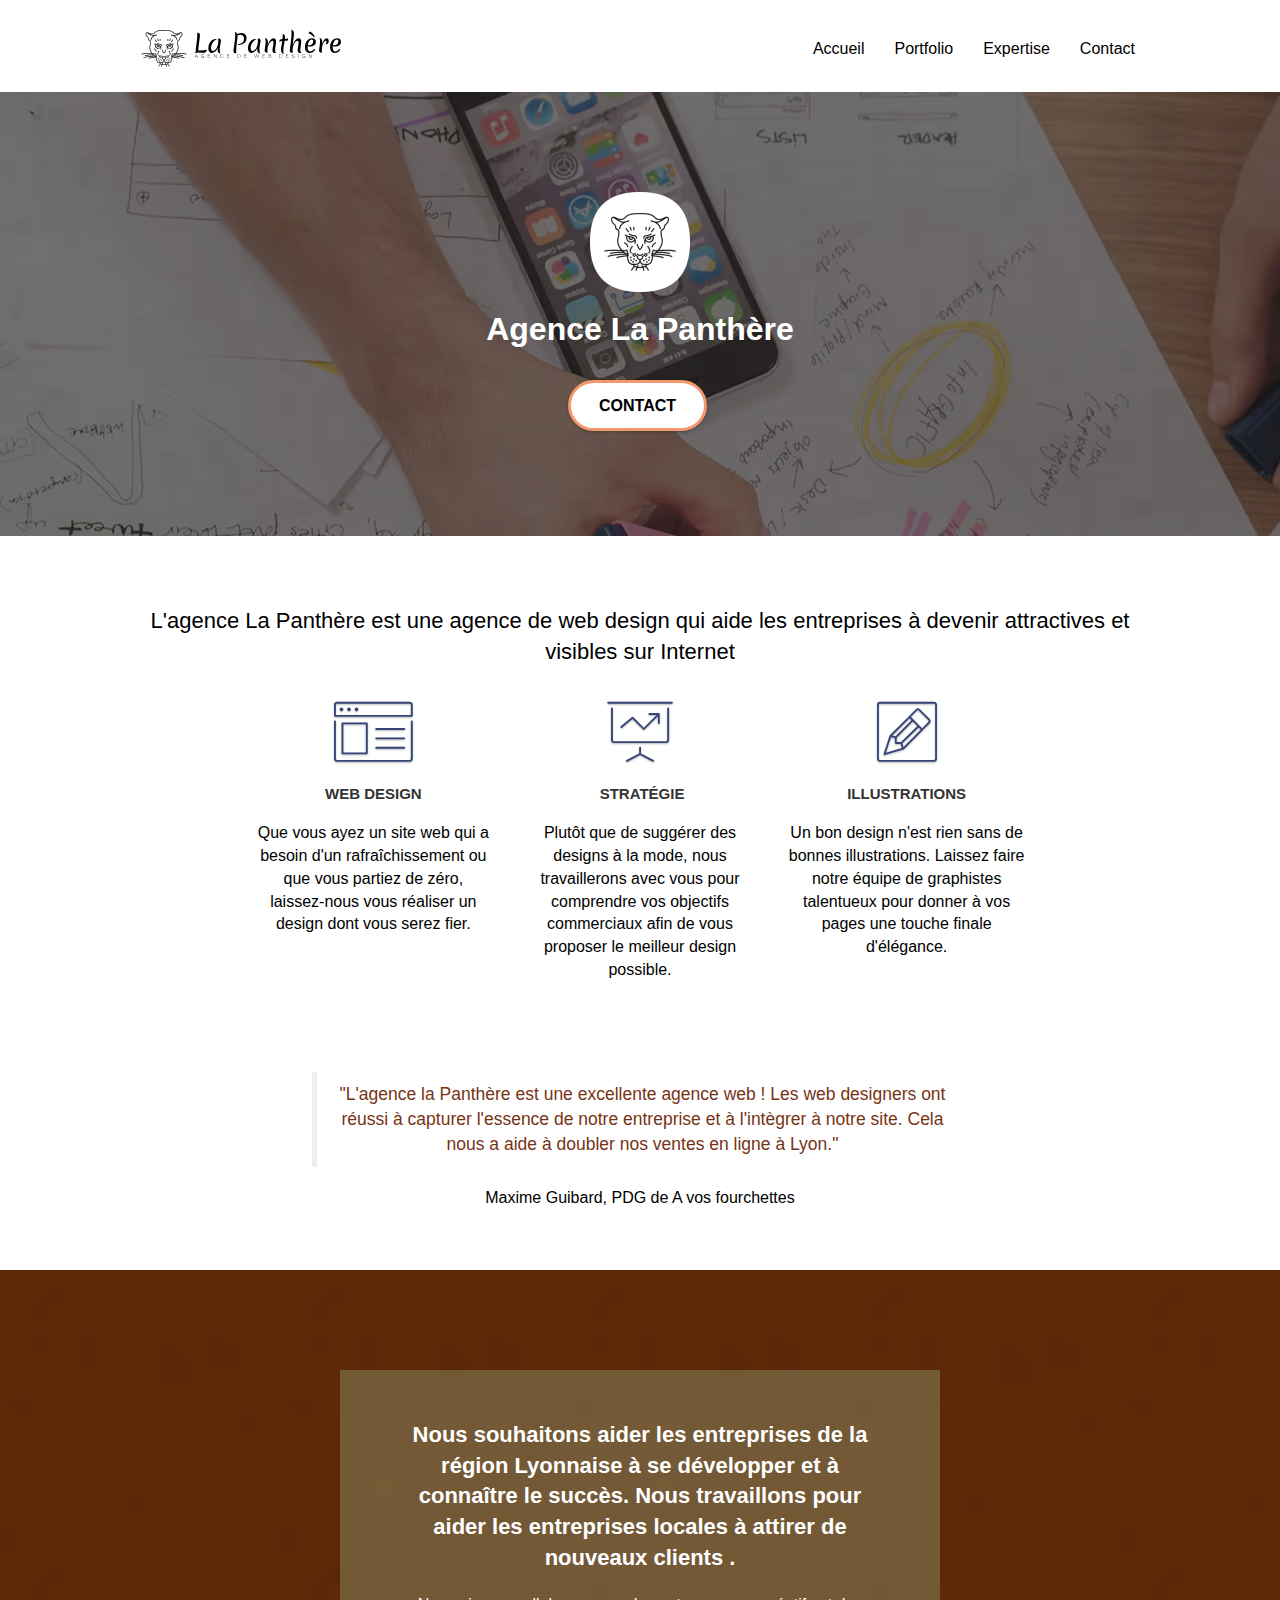
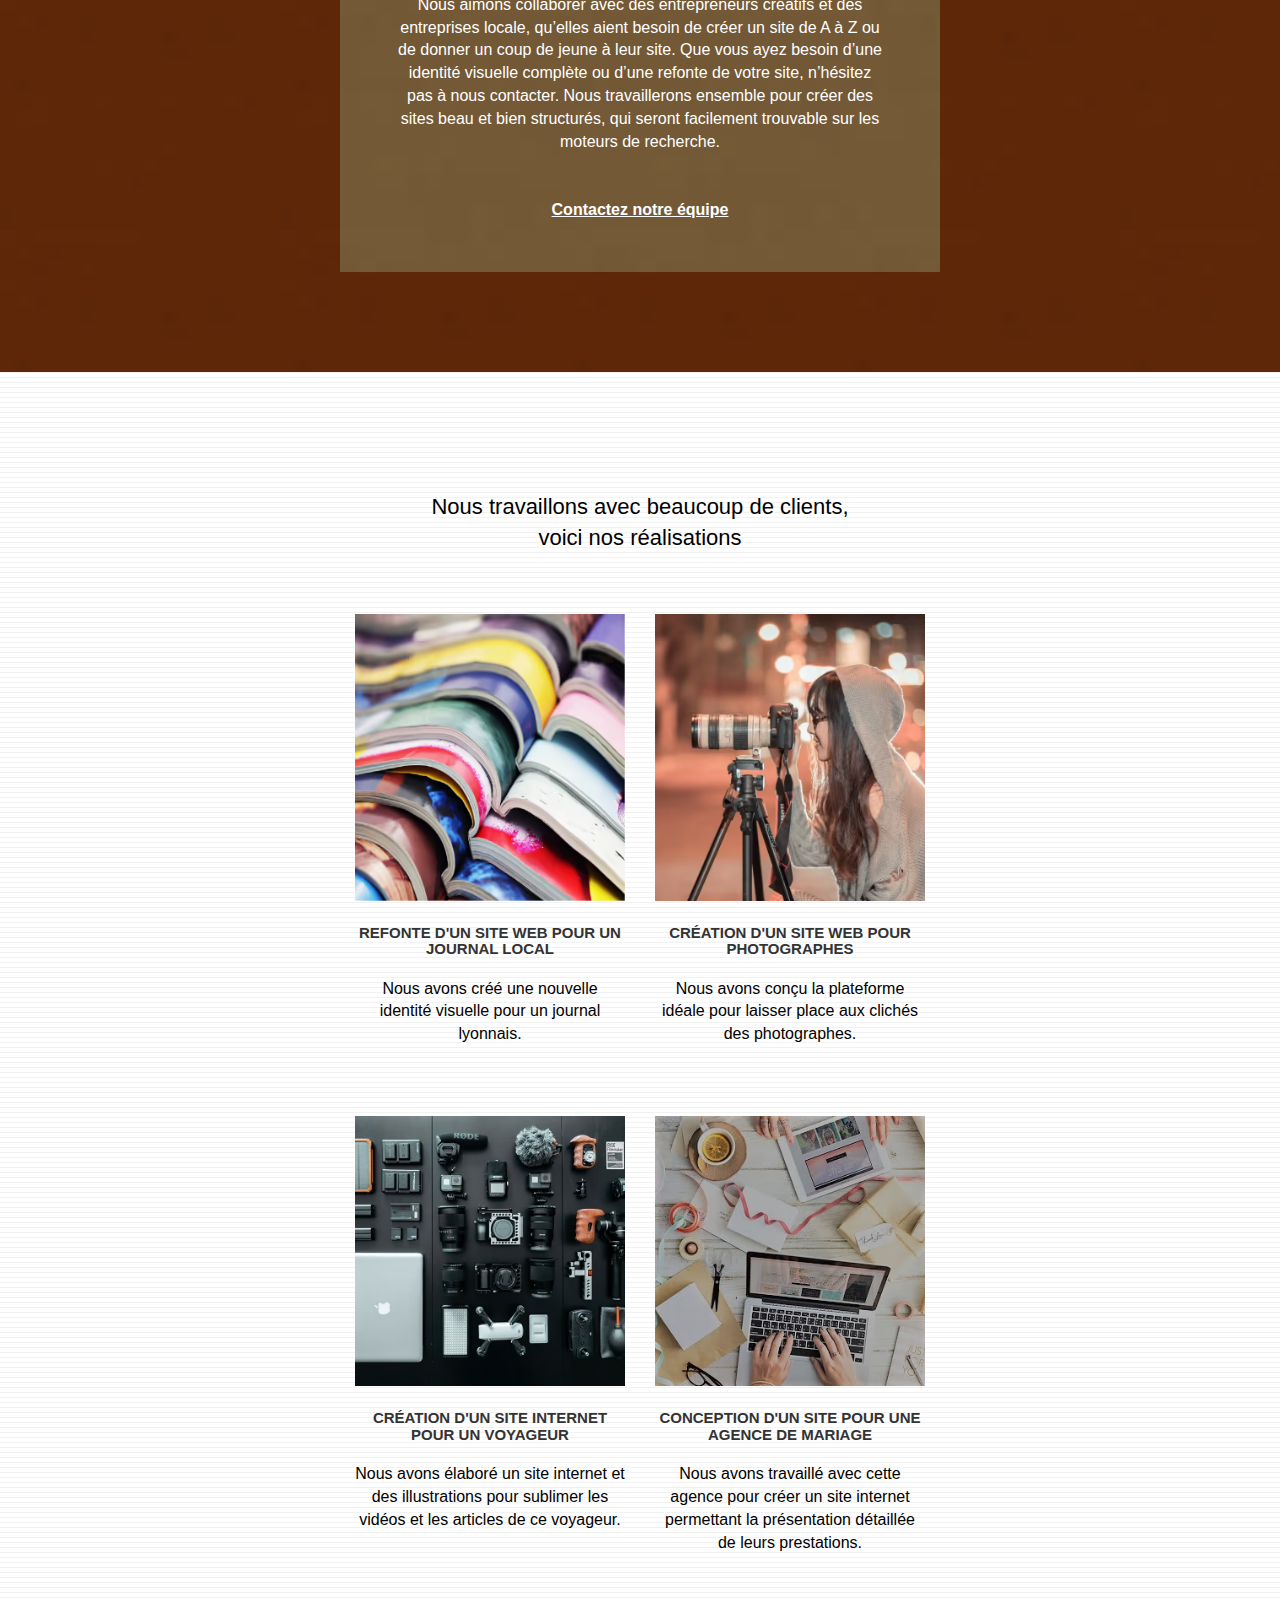
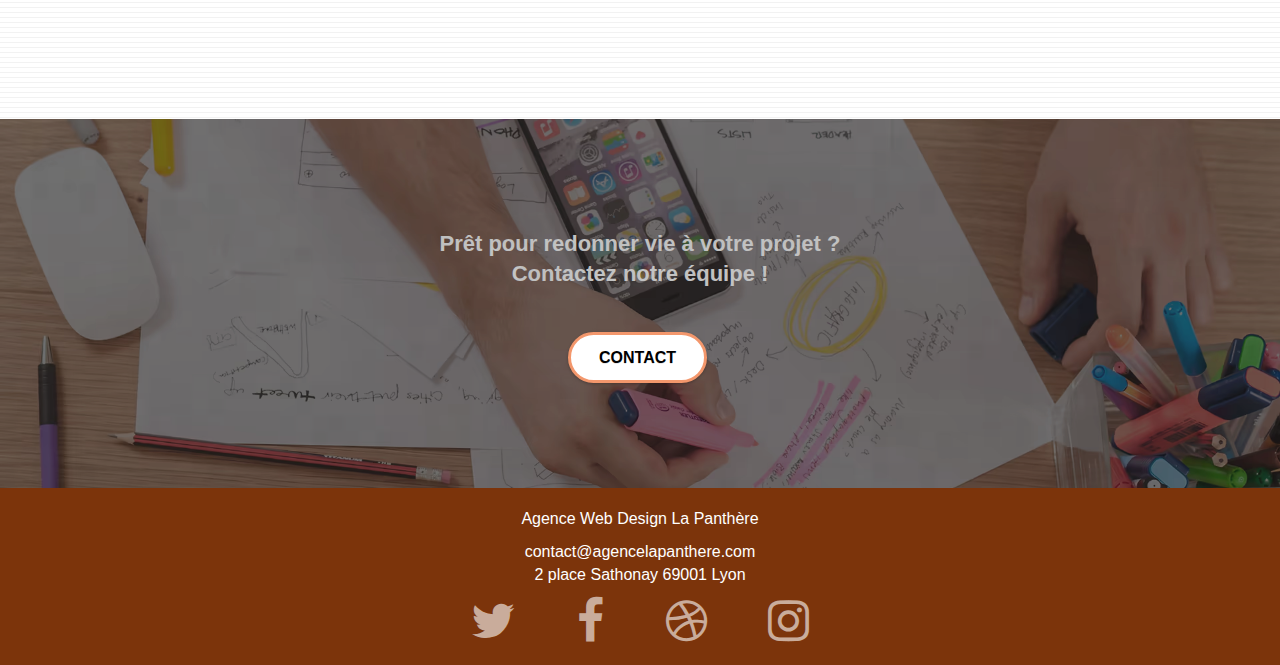
==== commit a55aa521: "inline taille img" ====
--- a/index.html
+++ b/index.html
@@ -26,7 +26,7 @@
 			<div class="container bloc-sm">
 				<nav class="navbar row">
 					<div class="navbar-header">
-						<a class="navbar-brand" href="index.html"><img src="img/agence-la-panthere-monochrome.svg" alt="logo de l'entreprise webdesign la panthère" height="40" /></a>
+						<a class="navbar-brand" href="index.html"><img src="img/agence-la-panthere-monochrome.svg" alt="logo de l'entreprise webdesign la panthère" height="40" width="200"></a>
 						<button id="nav-toggle" type="button" class="ui-navbar-toggle navbar-toggle" data-toggle="collapse" data-target=".navbar-1">
 							<span class="sr-only">Toggle navigation</span><span class="icon-bar"></span><span class="icon-bar"></span><span class="icon-bar"></span>
 						</button>
@@ -48,7 +48,7 @@
 			<div class="container bloc-lg">
 				<div class="row tight-width-whitespace">
 					<div class="col-sm-12">
-						<img src="img/logo.avif" class="center-block image-resize-mode" width="100" alt="logo de l'agence  lyonnaise web design la panthère" >
+						<img src="img/logo.avif" class="center-block image-resize-mode" width="100" height="100" alt="logo de l'agence  lyonnaise web design la panthère" >
 						<h1 class="text-center hero-bloc-text tc-white">
 							Agence La Panthère
 						</h1>
@@ -107,7 +107,7 @@
 				<div class="row voffset-lg voffset">
 					<div class="col-xs-12 col-md-8 col-md-offset-2 text-center">
 						<blockquote class="temoignage">
-							"L'agence la Panthére est une excellente agence web ! Les web designers ont réussi à capturer l'essence de notre entreprise et à l'intègrer à notre site. Cela nous a aide à doubler nos ventes en ligne à Lyon."
+							"L'agence la Panthère est une excellente agence web ! Les web designers ont réussi à capturer l'essence de notre entreprise et à l'intègrer à notre site. Cela nous a aide à doubler nos ventes en ligne à Lyon."
 						</blockquote>
 							<p class="temoignage">Maxime Guibard, PDG de A vos fourchettes</p>
 					</div>
--- a/css/style.css
+++ b/css/style.css
@@ -651,7 +651,10 @@
 a {
     font-family: "helvetica";
     font-weight: 400;
-    color: #575757!important;
+    color: #000!important;
+}
+blockquote{
+    color: #773415;
 }
 
 .container {
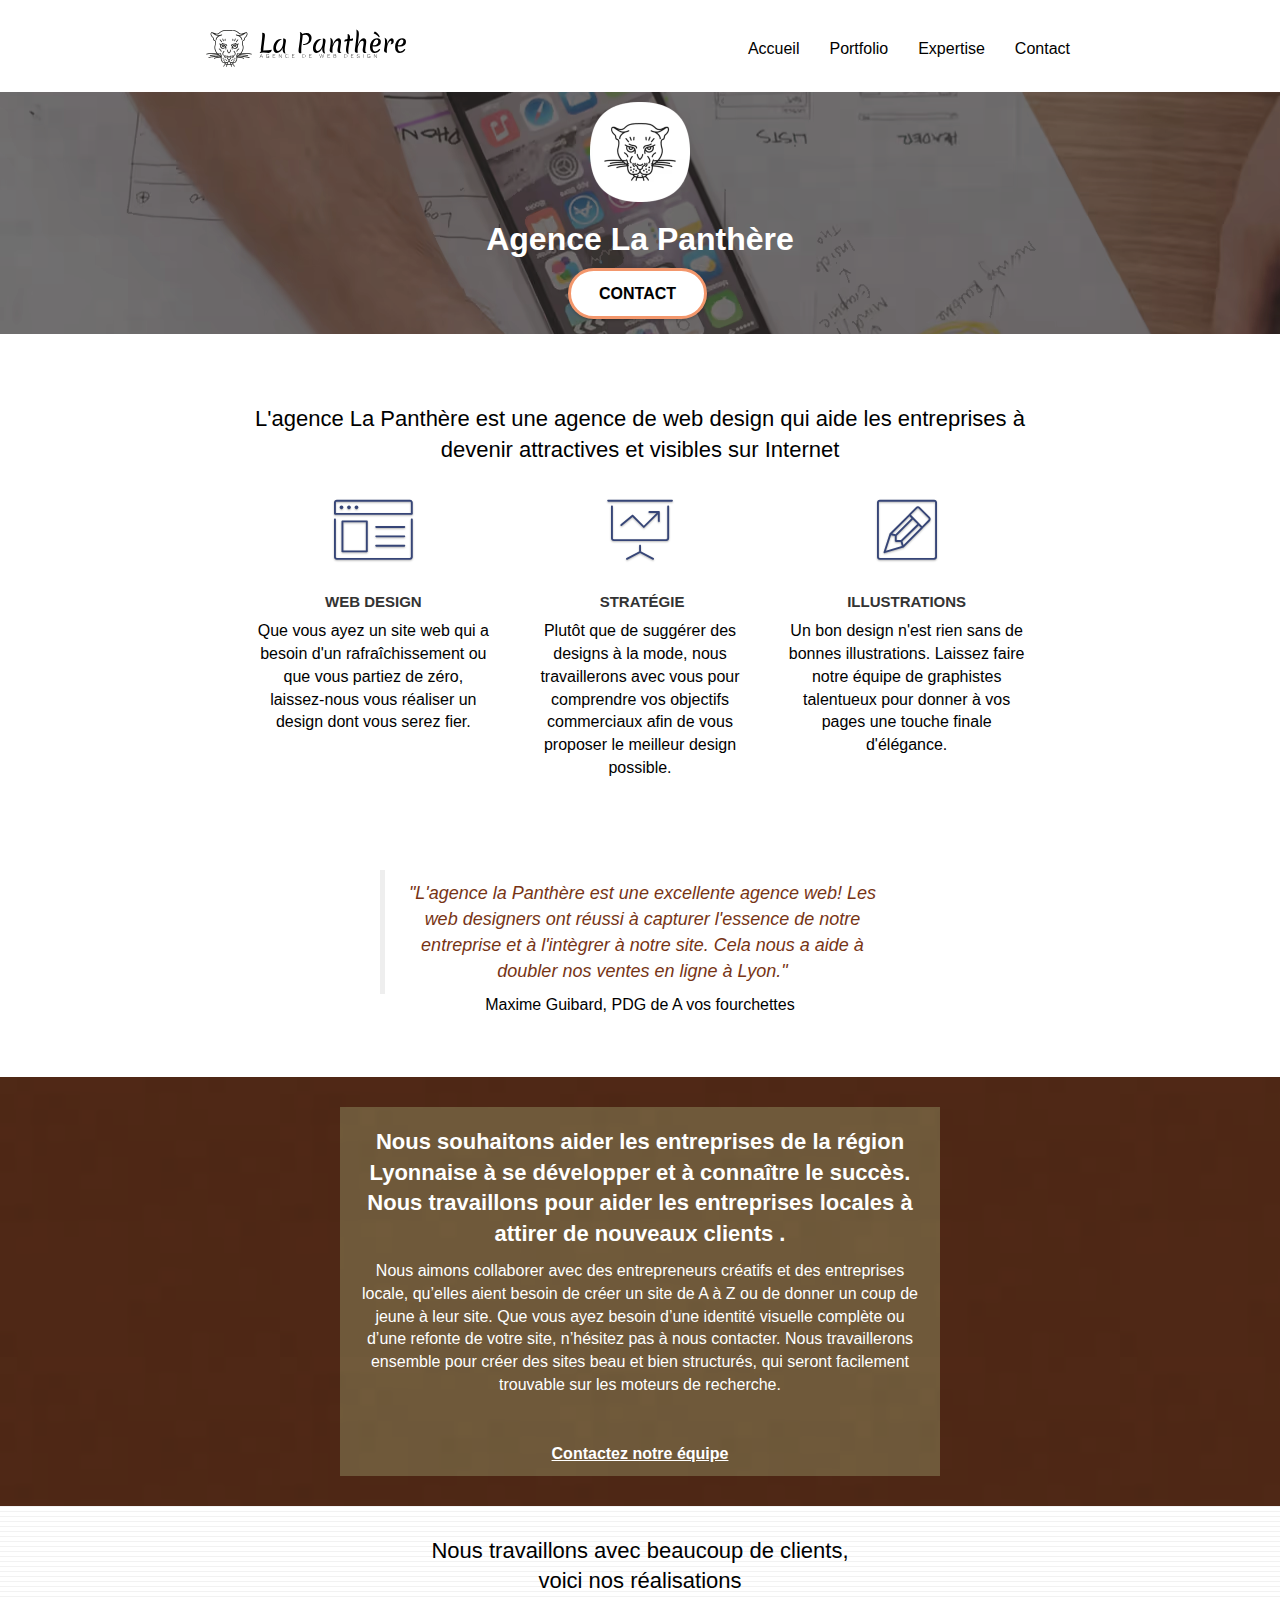
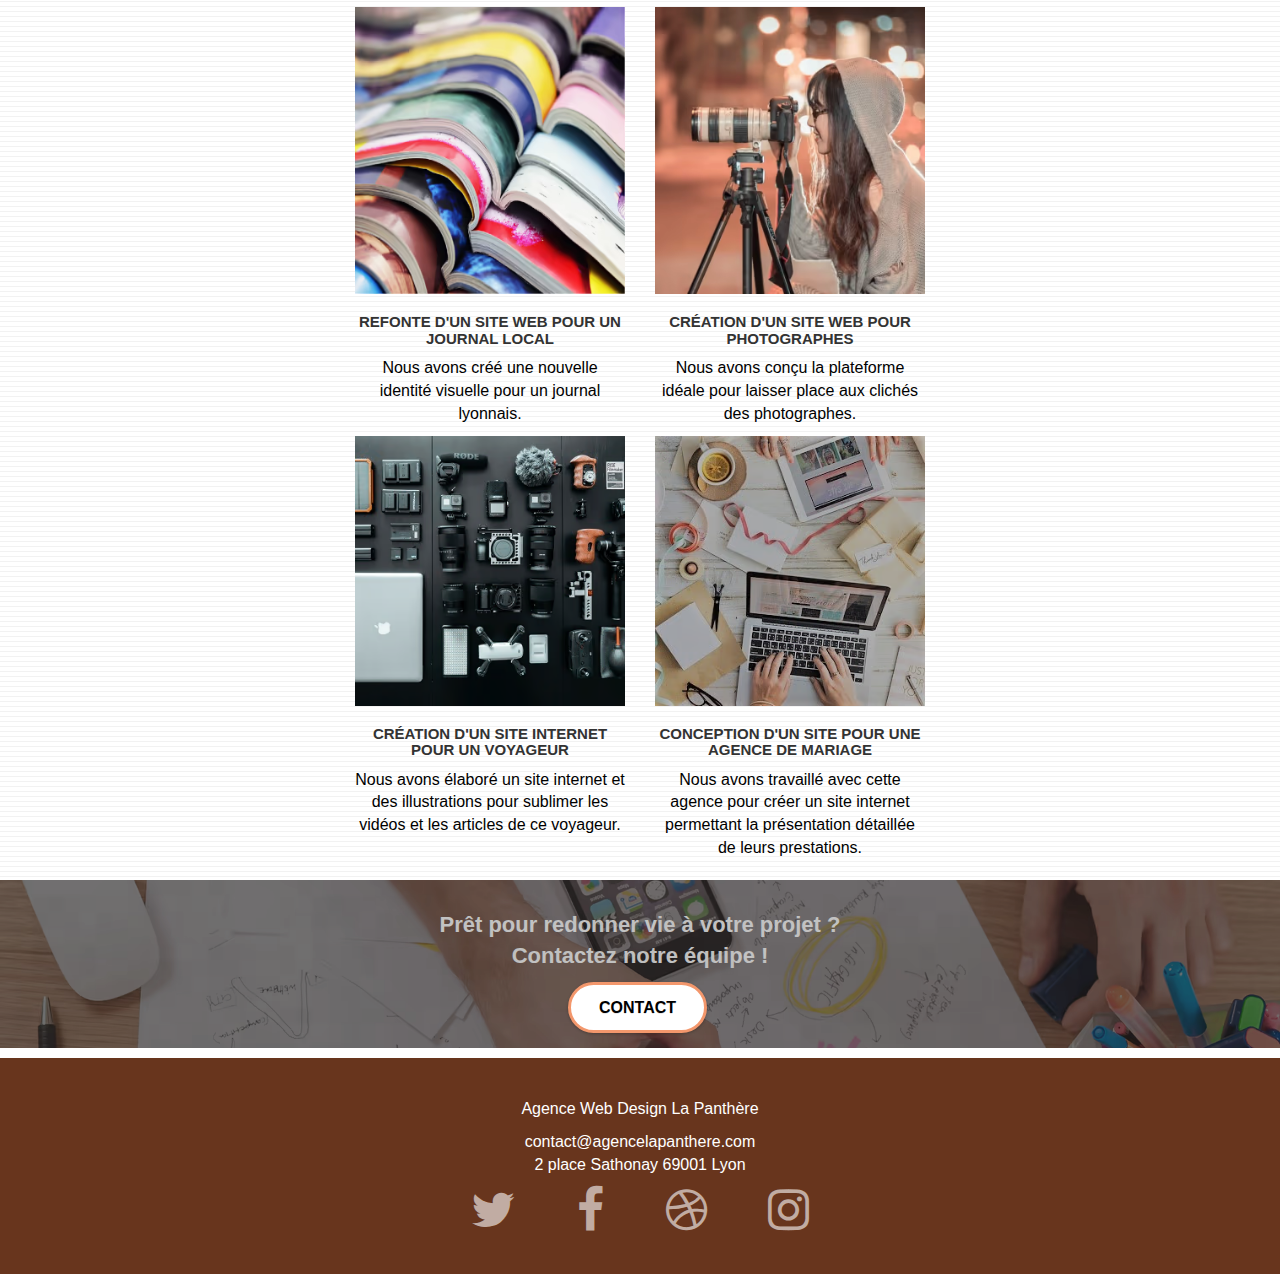
==== commit b17b6739: "responsive" ====
--- a/index.html
+++ b/index.html
@@ -64,12 +64,10 @@
 		<!-- bloc-2-services -->
 		<section class="bloc bgc-white l-bloc" id="bloc-2-services">
 			<div class="container bloc-md">
-				<div class="row">
+				<div class="row voffset-lg med-width-whitespace">
 					<h2 class="col-sm-12 text-center">
 						L'agence La Panthère est une agence de web design qui aide les entreprises à devenir attractives et visibles sur Internet
 					</h2>
-				</div>
-				<div class="row voffset-lg med-width-whitespace">
 					<div class="col-sm-4">
 						<div class="text-center">
 							<span class="et-icon-browser sm-shadow icon-dark-slate-blue icons icon-lg"></span>
@@ -106,8 +104,8 @@
 				</div>
 				<div class="row voffset-lg voffset">
 					<div class="col-xs-12 col-md-8 col-md-offset-2 text-center">
-						<blockquote class="temoignage">
-							"L'agence la Panthère est une excellente agence web ! Les web designers ont réussi à capturer l'essence de notre entreprise et à l'intègrer à notre site. Cela nous a aide à doubler nos ventes en ligne à Lyon."
+						<blockquote class="temoignage statement-bloc-text">
+							"L'agence la Panthère est une excellente agence web! Les web designers ont réussi à capturer l'essence de notre entreprise et à l'intègrer à notre site. Cela nous a aide à doubler nos ventes en ligne à Lyon."
 						</blockquote>
 							<p class="temoignage">Maxime Guibard, PDG de A vos fourchettes</p>
 					</div>
@@ -135,11 +133,7 @@
 		<!-- bloc-4-portfolio -->
 		<section class="bloc bgc-white bg-lines-h2-bg bg-repeat l-bloc" id="bloc-4-portfolio">
 			<div class="container bloc-lg">
-				<div class="row">
-					<div class="col-sm-12 text-center">
-						<h2>Nous travaillons avec beaucoup de clients, <br> voici nos réalisations</h2>
-					</div>
-				</div>
+				<h2 class="col-sm-12 text-center">Nous travaillons avec beaucoup de clients, <br> voici nos réalisations</h2>
 				<div class="row tight-width-whitespace portfolio-row">
 					<div class="col-sm-6">
 					  <a href="#" data-lightbox="img/journal.avif" data-gallery-id="gallery-1"
--- a/css/style.css
+++ b/css/style.css
@@ -6,7 +6,6 @@
     -webkit-font-smoothing: antialiased;
     -moz-osx-font-smoothing: grayscale;
 }
-
 a,
 button {
     transition: all .3s ease-in-out;
@@ -39,15 +38,39 @@
     position: relative;
 }
 
-.bloc .container {
+/* .bloc .container {
+    height: 400px;
+    width: 100%;
     padding-left: 0;
     padding-right: 0;
-}
+    display: contents;
+    flex-flow: row wrap;
+} */
 
 .bloc-lg {
-    padding: 100px 50px;
-}
-
+    padding: 10px 0px;
+    max-width: 1000px;
+    display: flex;
+    flex-direction: column;
+    flex-wrap: wrap;
+    justify-content: space-around;
+  
+}
+
+.col-sm-7{
+width: 100%;
+
+}
+@media (max-width: 767px) {
+   .row .tight-width-whitespace .portfolio-row{
+    padding: 0px;
+    margin: 0px;
+    display: flex;
+    flex-direction: column;
+    flex-wrap: wrap;
+}
+
+}
 .bloc-md {
     padding: 50px;
 }
@@ -435,10 +458,12 @@
     float: right;
 }
 
-.mg-md {
-    margin-top: 10px;
-    margin-bottom: 20px;
-}
+
+.mg-md h3{
+    margin: auto;
+    width: 300px;
+}
+.horaire
 
 .mg-lg {
     margin-top: 10px;
@@ -508,6 +533,8 @@
 .form-control {
     border-color: rgba(0, 0, 0, .1);
     box-shadow: none;
+    background-color: rgb(	255, 230, 204);
+
 }
 
 .scrollToTop {
@@ -534,6 +561,8 @@
     position: relative;
     display: block;
     text-align: center;
+    width: fit-content;
+    margin: auto;
 }
 
 a[data-lightbox]:hover::before {
@@ -637,6 +666,7 @@
     padding: 0;
     color: rgba(0, 0, 0, .5);
     background: none;
+    text-align: center;
 }
 
 h1,
@@ -672,7 +702,7 @@
 .statement-bloc-text {
     line-height: 26px;
     font-style: italic;
-    font-size: 20px;
+    font-size: 18px;
     text-align: center;
     font-weight: lighter;
     max-width: 520px;
@@ -694,7 +724,6 @@
 }
 
 .cta-hero {
-    margin-top: 22px;
     color: #FFFFFF!important;
     text-transform: uppercase;
     padding: 12px 28px 12px 28px;
@@ -743,12 +772,12 @@
 }
 
 .portfolio-thumb {
-    margin-bottom: 24px;
-}
-
-.portfolio-row {
-    margin-bottom: 44px;
-    margin-top: 50px;
+    margin-bottom: 24px auto;
+}
+.col-sm-6{
+    display: flex;
+    flex-direction: column;
+    justify-content: center;
 }
 
 .avatar {
@@ -757,7 +786,7 @@
 
 .black-background {
     background-color: rgba(165, 147, 99, 0.7);
-    padding: 40px 40px 40px 40px;
+    padding: 0px;
 }
 
 .bold-link {
@@ -774,7 +803,11 @@
 }
 
 .bgc-atomic-tangerine {
-    background-color: #7c340b;
+    background-color: #68351d;
+    padding: 20px 0;
+}
+.bgc-atomic-tangerine-lighter {
+    background-color: #F3976C;
 }
 
 .tc-white {
@@ -828,6 +861,13 @@
 
 .bg-presentation {
     background-image: url("../img/image-de-presentation.avif");
+}
+
+.horaires{
+    margin-top: 20px;
+}
+footer{
+    margin-top: 10px;
 }
 
 @media (max-width: 1024px) {
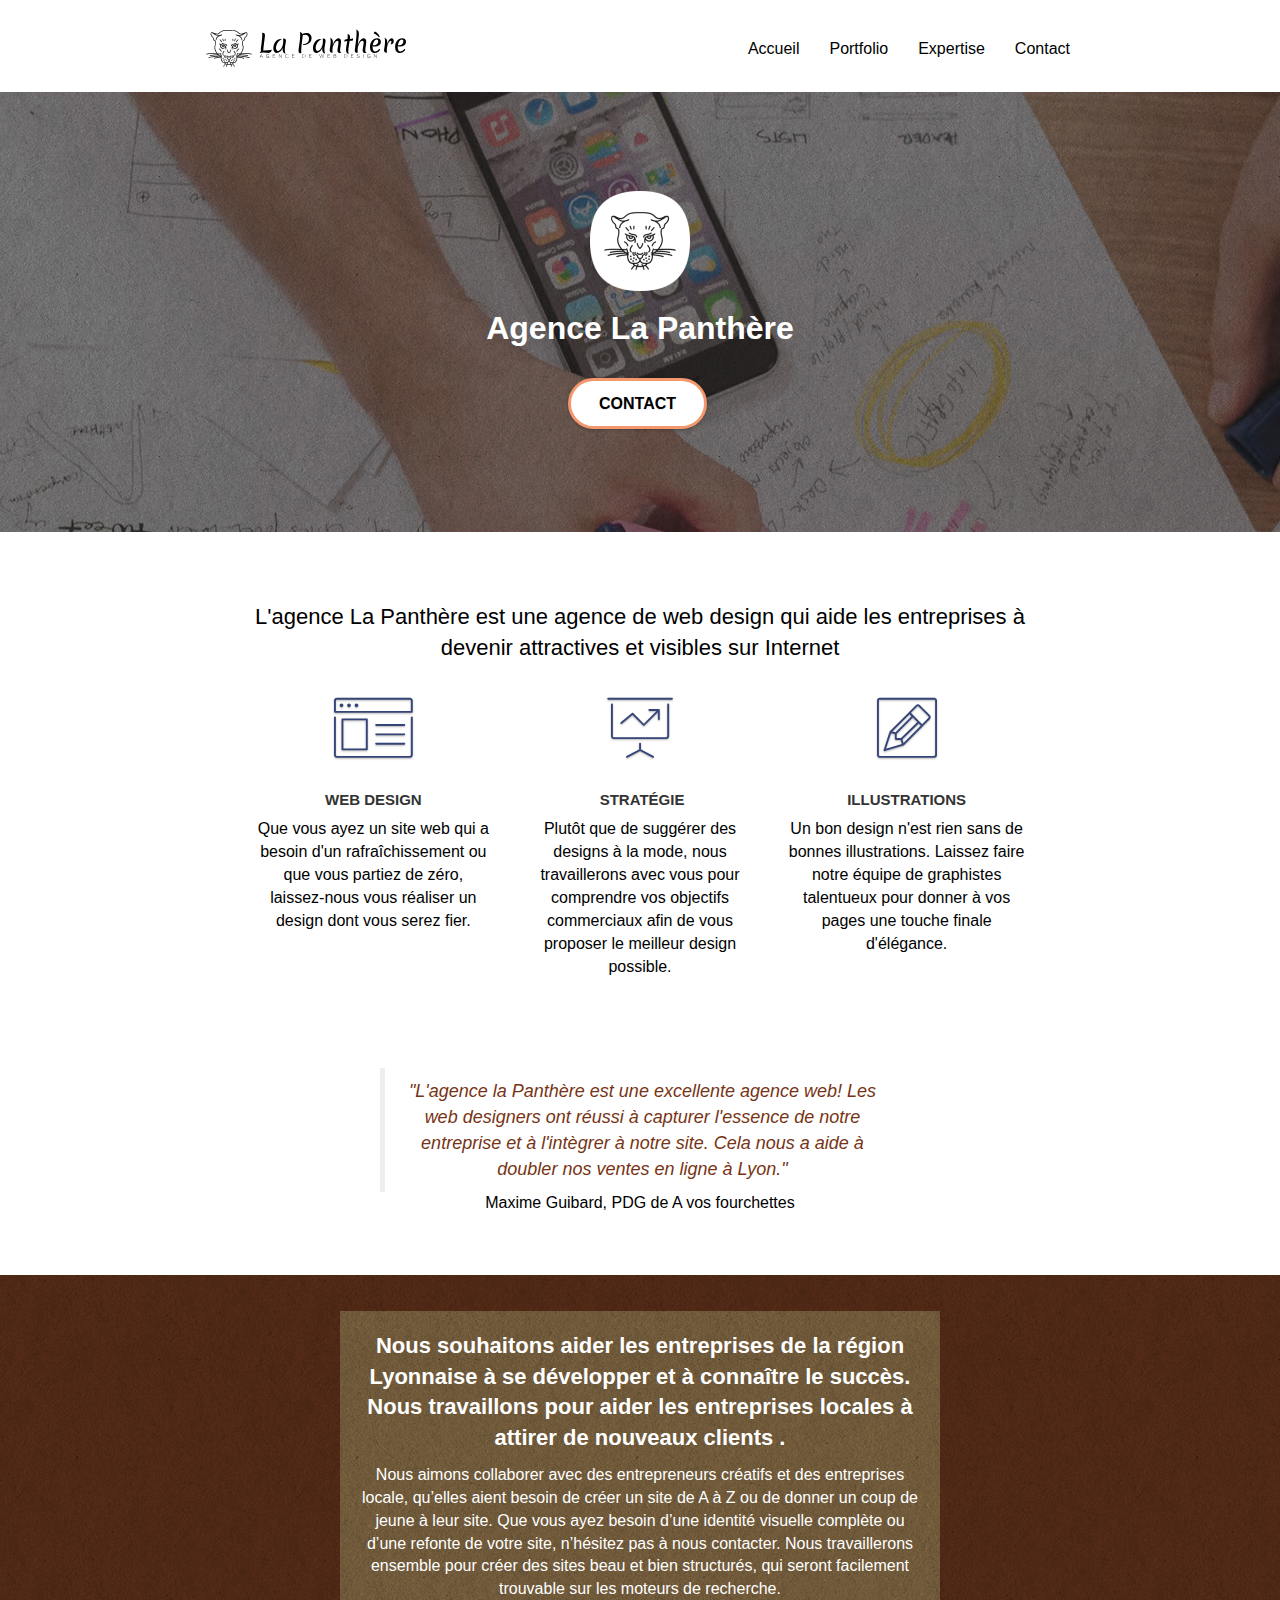
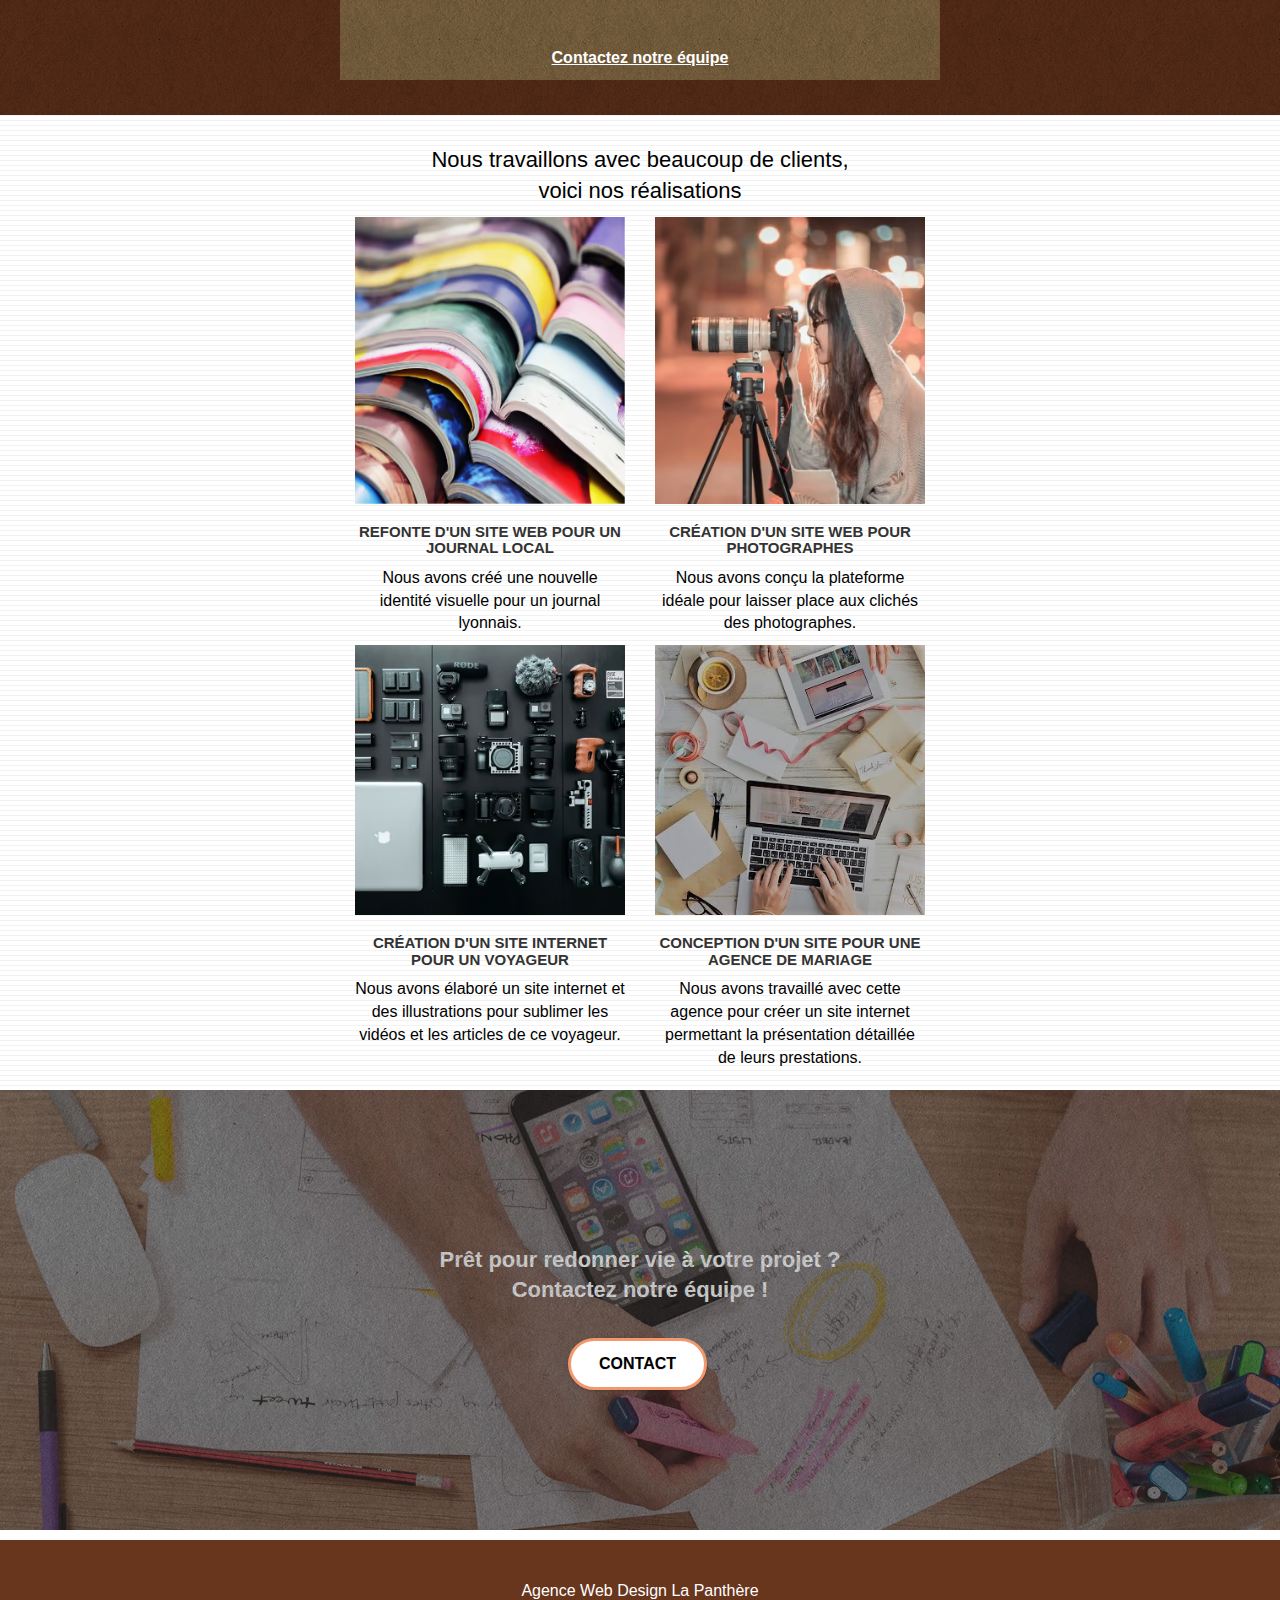
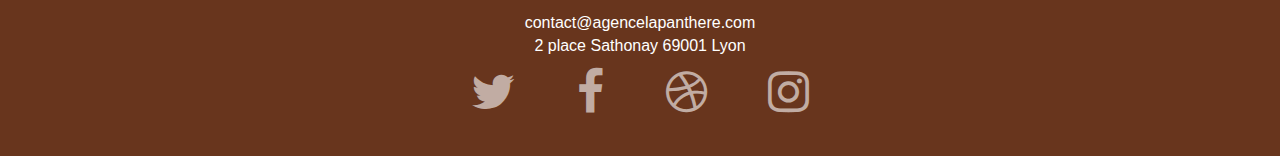
==== commit 600054bc: "img texture +" ====
--- a/index.html
+++ b/index.html
@@ -215,7 +215,7 @@
 	</main>
 	<!-- Principal conteneur END -->
 	<!-- Footer - bloc-8 -->
-	<footer class="bloc bgc-atomic-tangerine d-bloc" id="bloc-8">
+	<footer class="bloc bgc-atomic-tangerine" id="bloc-8">
 		<div class="container bloc-sm">
 			<div class="row">
 				<p class="text-center white">Agence Web Design La Panthère</p>
--- a/css/style.css
+++ b/css/style.css
@@ -114,7 +114,7 @@
 }
 
 .texture-paper::before {
-    background: url("../img/texture-paper.avif");
+    background: url("../img/texture-paper.webp");
     background-size: 280px 280px;
 }
 
@@ -124,6 +124,10 @@
 
 .d-bloc {
     color: rgba(255, 255, 255, .7);
+    height: 440px;
+    display: flex;
+    flex-direction: column;
+    justify-content: space-evenly;
 }
 
 .d-bloc button:hover {
@@ -155,7 +159,8 @@
 .d-bloc h4 a,
 .d-bloc h5 a,
 .d-bloc h6 a,
-.d-bloc p a {
+.d-bloc p a 
+f{
     color: rgba(255, 255, 255, .6);
 }
 
@@ -819,6 +824,7 @@
     background: #FFF;
     color: #000!important;
     border: 3px solid #F3976C;
+    margin-top: 22px;
 }
 
 .btn-atomic-tangerine:hover {
@@ -852,7 +858,7 @@
 }
 
 .bg-lines-h2-bg {
-    background-image: url("../img/lines-h2-bg.png");
+    background-image: url("../img/lines-h2-bg.webp");
 }
 
 .bg-banniere {
@@ -869,7 +875,13 @@
 footer{
     margin-top: 10px;
 }
-
+footer  .icon-md{
+    color: rgba(255, 255, 255, .6);
+}
+footer  .icon-md:hover {
+    color: rgba(255, 255, 255, .9);
+}
+  
 @media (max-width: 1024px) {
     .bloc {
         padding-left: 20px;
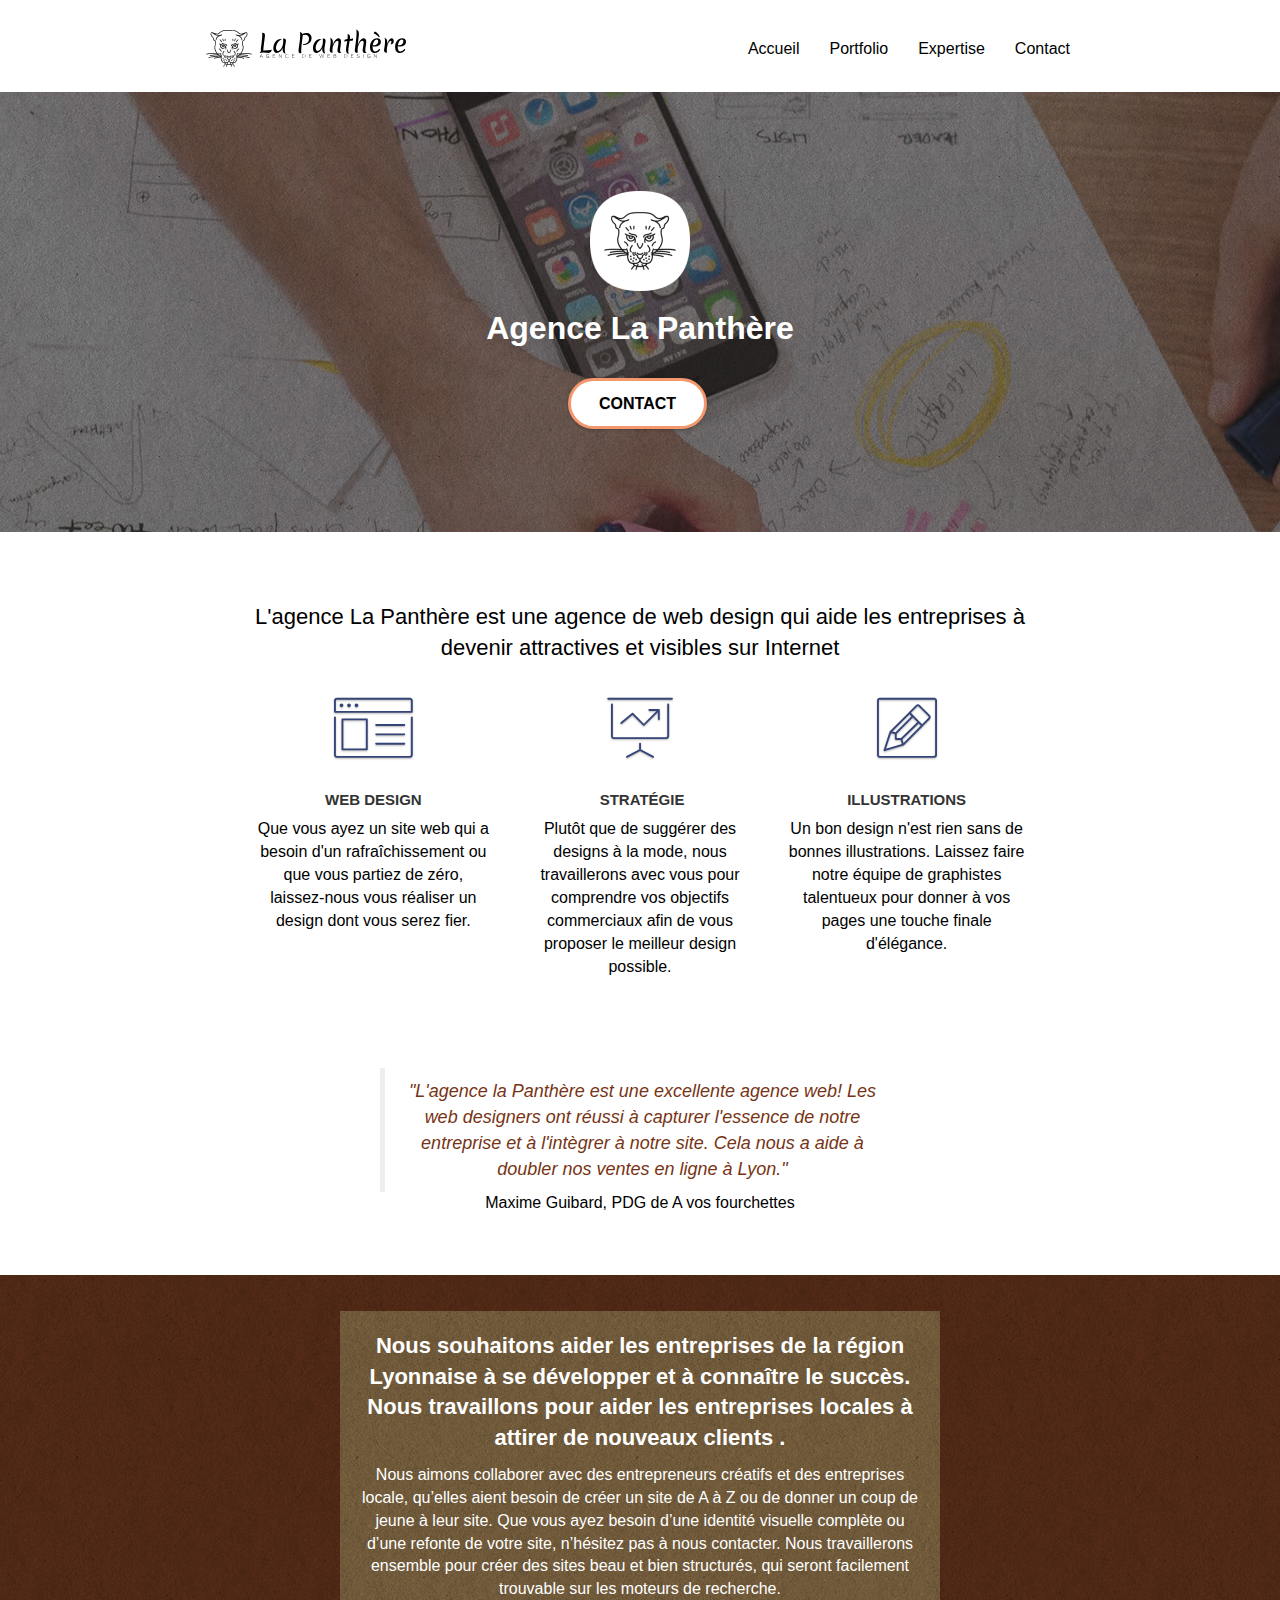
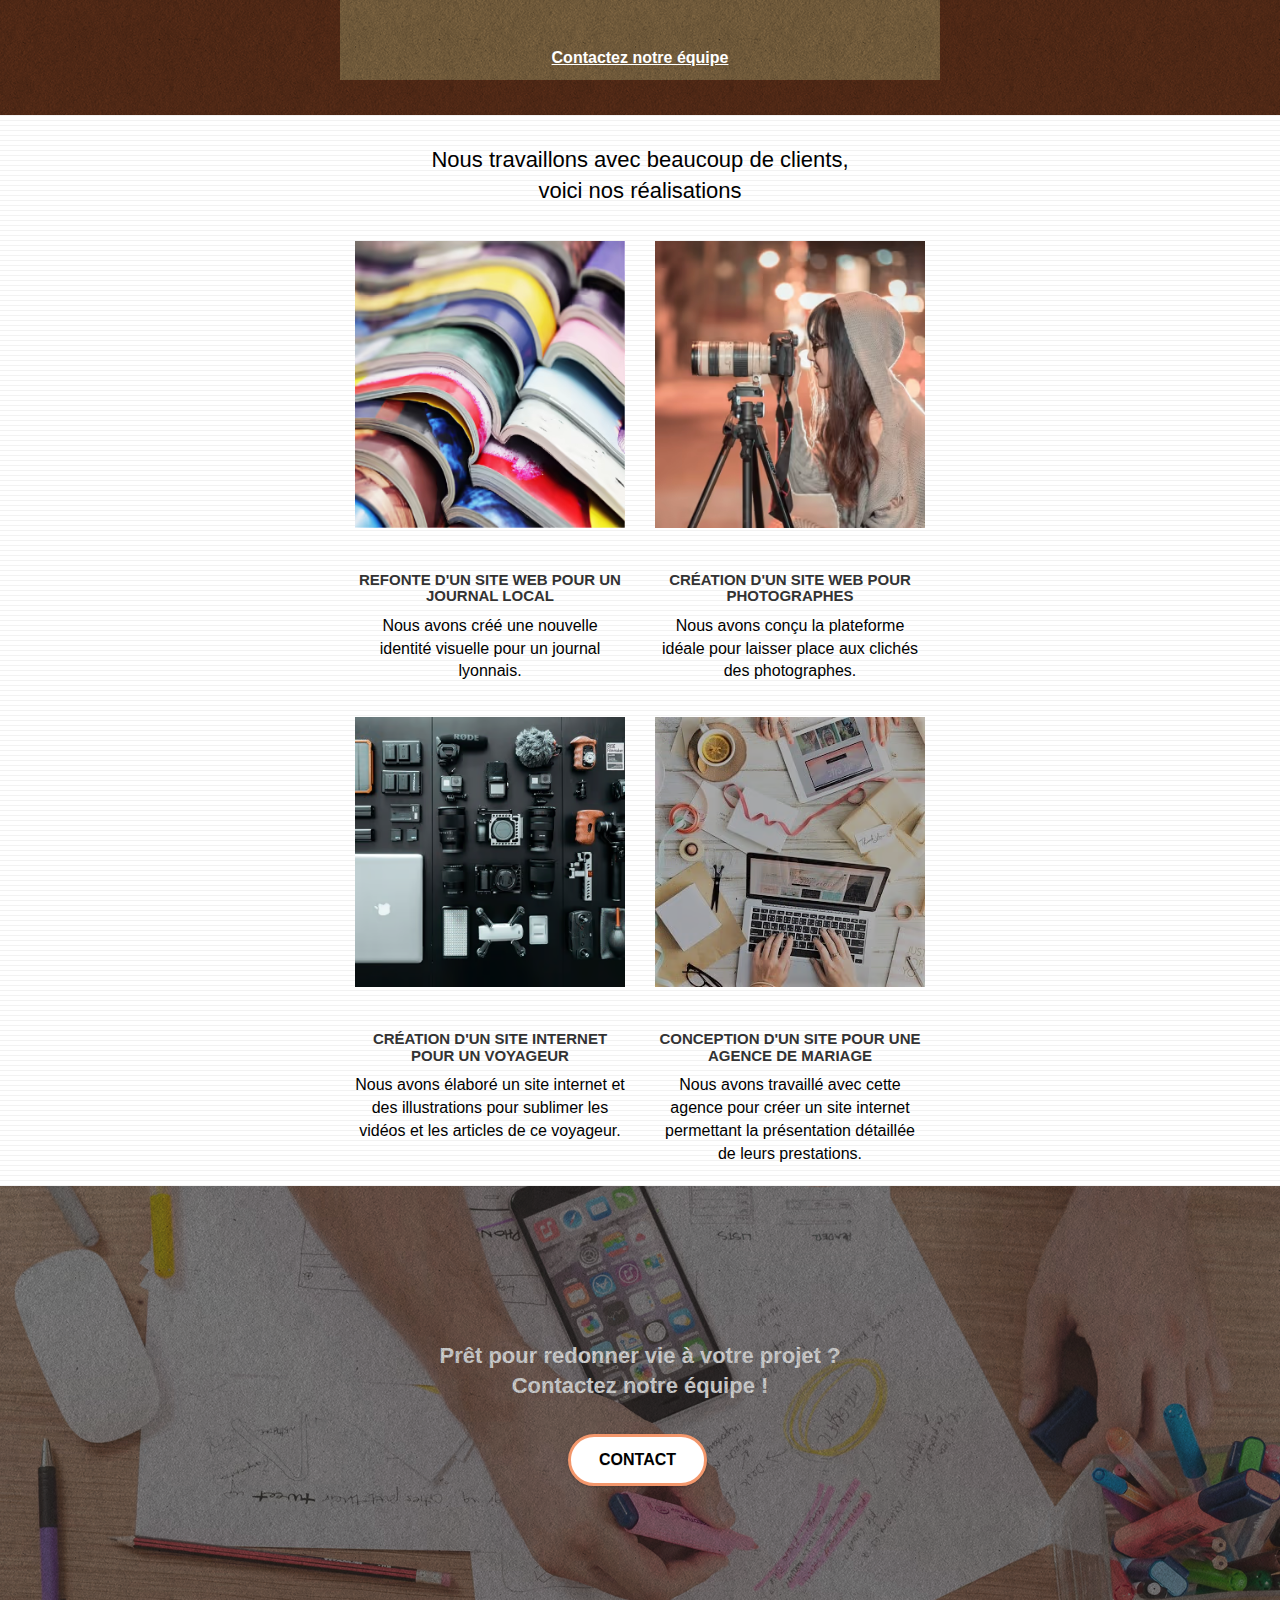
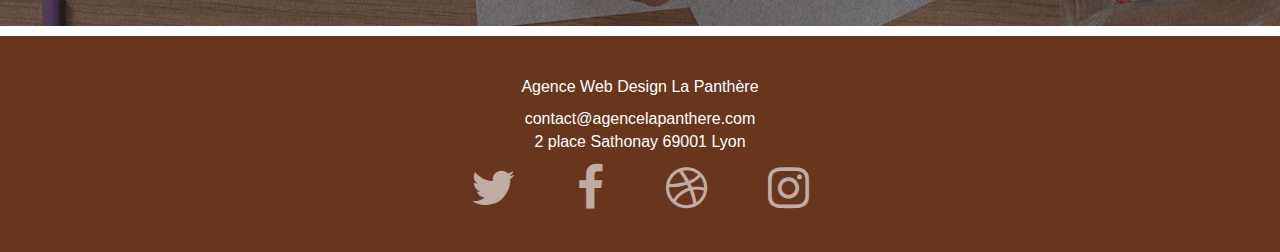
==== commit 2437c82b: "W3C check" ====
--- a/index.html
+++ b/index.html
@@ -4,16 +4,19 @@
     <meta charset="utf-8">
 	<meta name="description" content=" A Lyon, La Panthère est une agence de web design dotée d’une équipe de graphistes talentueux. Après étude sérieuse de vos objectifs commerciaux, l’agence aide votre entreprise à créer son site internet unique pour se démarquer de vos concurrents.">
     <meta name="viewport" content="width=device-width, initial-scale=1.0, viewport-fit=cover">
-	<meta http-equiv="cache-control" content="no-cache">
+	<meta http-equiv="Content-Security-Policy" content="script-src 'self'; object-src 'none'">
 	<meta name="robots" content="all">
     
 	<link rel="canonical" href="https://lysianebo.github.io/LaPanthere/">
-	<link rel="shortcut icon" type="image/jpg" href="img/favicon.jpg">
+	<link rel="shortcut icon" type="image/jpg" href="img/favicon.avif">
 
     <link rel="stylesheet" type="text/css" href="css/et-line.css">
     <link rel="stylesheet" type="text/css" href="css/font-awesome.css">
     <link rel="stylesheet" type="text/css" href="css/bootstrap.css">
 	<link rel="stylesheet" type="text/css" href="css/style.css">
+
+	
+	
 
     <title>Première Agence Web Design à Lyon Contact</title>
     
@@ -22,7 +25,7 @@
 	<!-- Principal conteneur -->
 	<main class="page-container">
 		<!-- bloc-0 -->
-		<section class="bloc bgc-white l-bloc " id="bloc-0">
+		<div class="bloc bgc-white l-bloc " id="bloc-0">
 			<div class="container bloc-sm">
 				<nav class="navbar row">
 					<div class="navbar-header">
@@ -41,7 +44,7 @@
 					</div>
 				</nav>
 			</div>
-		</section>
+		</div>
 		<!-- bloc-0 END -->
 		<!-- bloc-1-presentation -->
 		<section class="bloc bgc-dark-slate-blue bg-banniere d-bloc bg-t-edge bloc-bg-texture texture-paper b-parallax" id="bloc-1-hero">
@@ -219,7 +222,7 @@
 		<div class="container bloc-sm">
 			<div class="row">
 				<p class="text-center white">Agence Web Design La Panthère</p>
-				<p class="text-center white">contact@agencelapanthere.com<br />2 place Sathonay 69001 Lyon</p>
+				<p class="text-center white">contact@agencelapanthere.com<br>2 place Sathonay 69001 Lyon</p>
 				<div class="row row-no-gutters social">
 					<a class="social" href="https://twitter.com/" aria-label="Twitter" title="Suivez-nous sur Twitter"
 					target="_blank"><i class="fa fa-twitter icon-md"></i></a>
--- a/css/style.css
+++ b/css/style.css
@@ -777,7 +777,7 @@
 }
 
 .portfolio-thumb {
-    margin-bottom: 24px auto;
+    margin: 24px auto;
 }
 .col-sm-6{
     display: flex;
@@ -905,13 +905,13 @@
     }
 }
 
-@media only screen and (min-device-width: 768px) and (max-device-width: 1024px) and (orientation: landscape) {
+@media only screen and (min-width: 768px) and (max-width: 1024px) and (orientation: landscape) {
     .b-parallax {
         background-attachment: scroll;
     }
 }
 
-@media only screen and (min-device-width: 1024px) and (max-device-width: 1366px) and (-webkit-min-device-pixel-ratio: 1.5) {
+@media only screen and (min-width: 1024px) and (max-width: 1366px) and (-webkit-min-device-pixel-ratio: 1.5) {
     .b-parallax {
         background-attachment: scroll;
     }
@@ -929,10 +929,6 @@
         overflow-x: hidden;
         position: relative;
     }
-    .bloc {
-        padding-left: constant(safe-area-inset-left);
-        padding-right: constant(safe-area-inset-right);
-    }
     .bloc-group,
     .bloc-group .bloc {
         display: block;
@@ -941,8 +937,6 @@
     .bloc-fill-screen .fill-bloc-top-edge,
     .bloc-fill-screen .fill-bloc-bottom-edge {
         padding: 0 20px;
-        padding-left: constant(safe-area-inset-left);
-        padding-right: constant(safe-area-inset-right);
     }
 }
 
